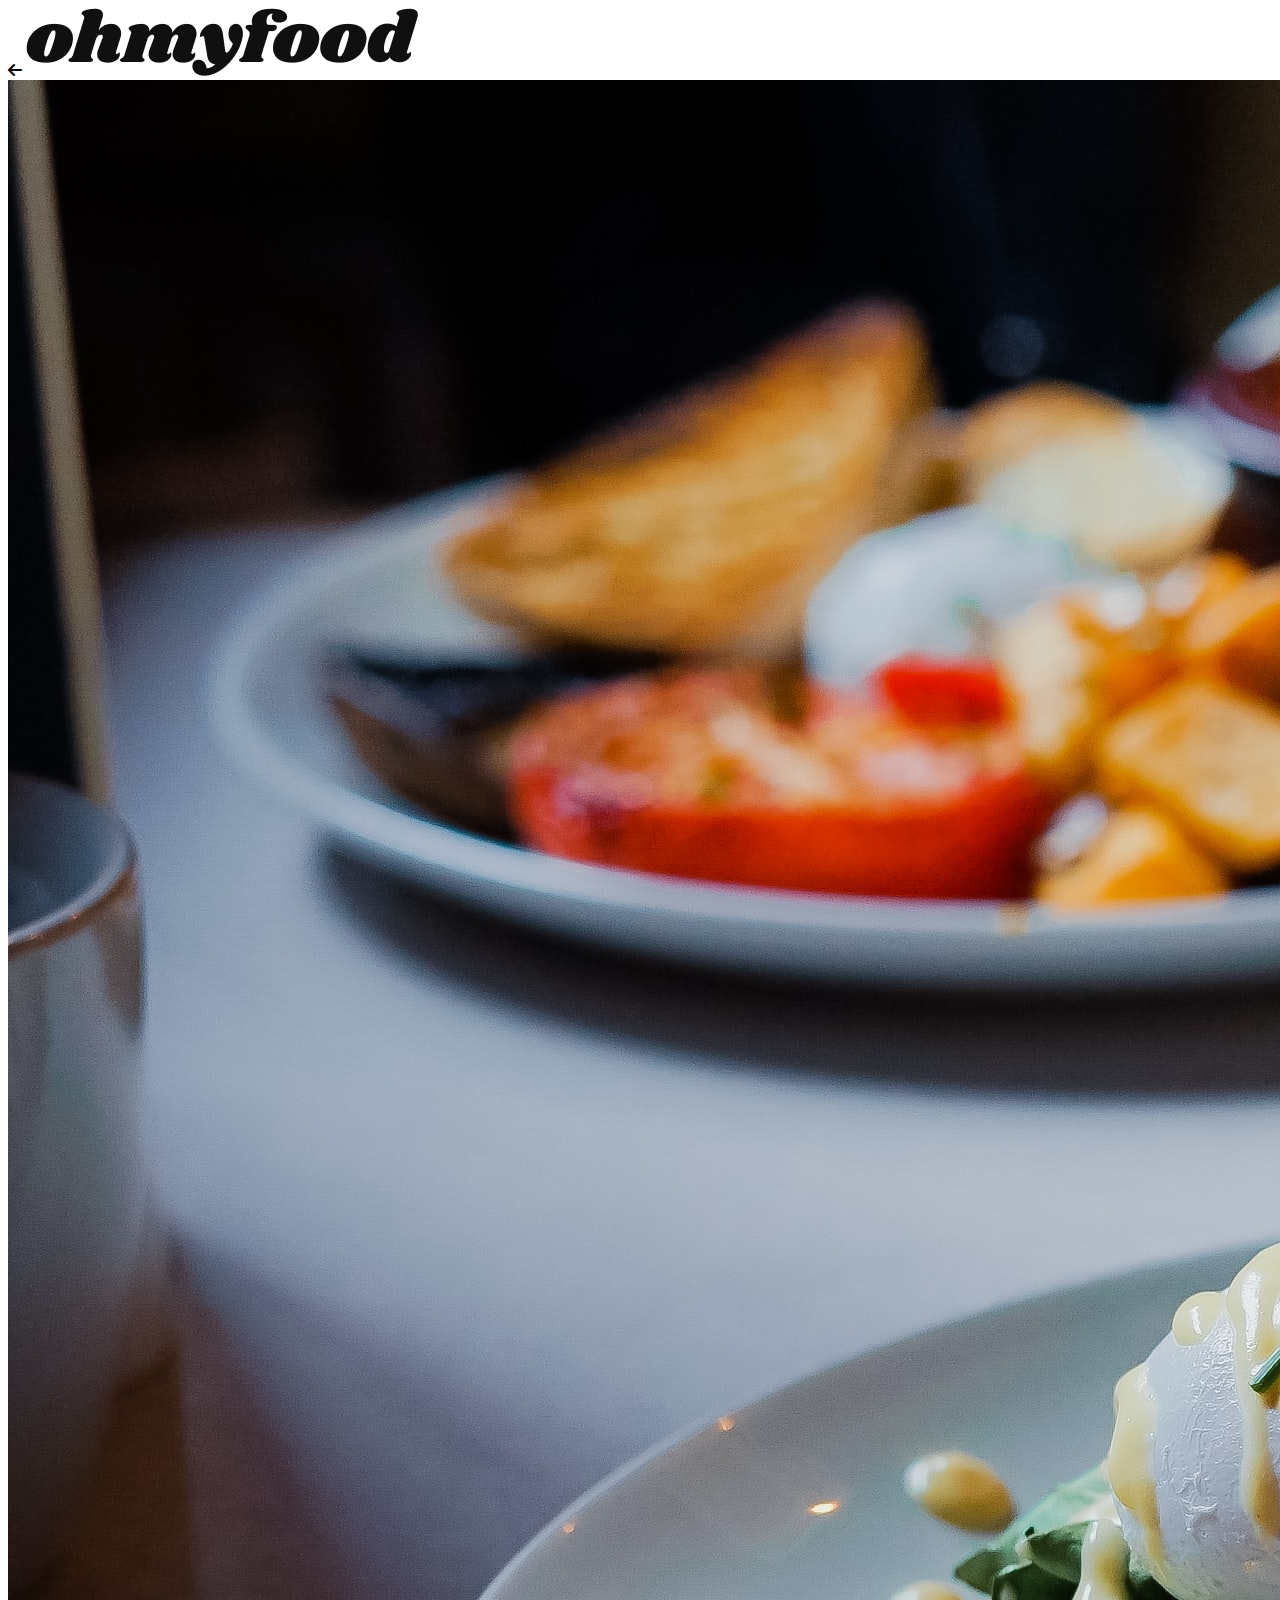
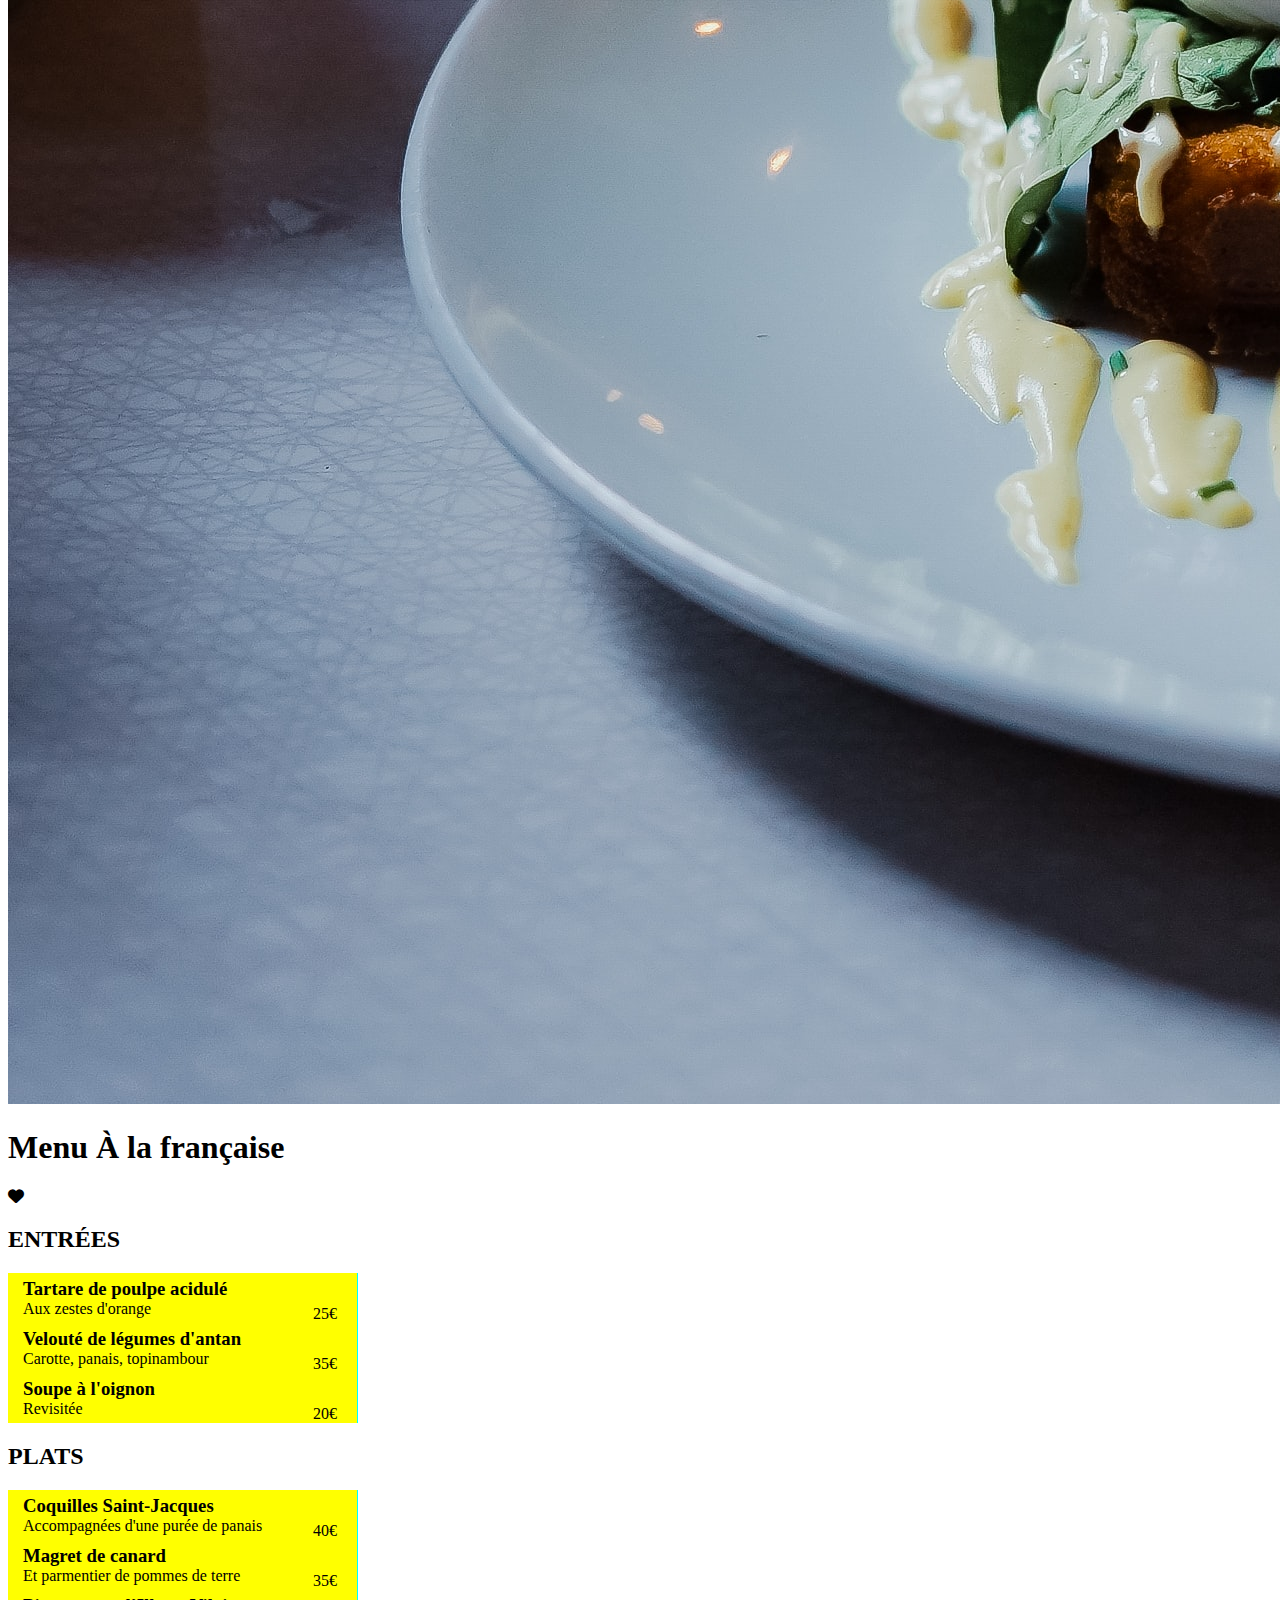
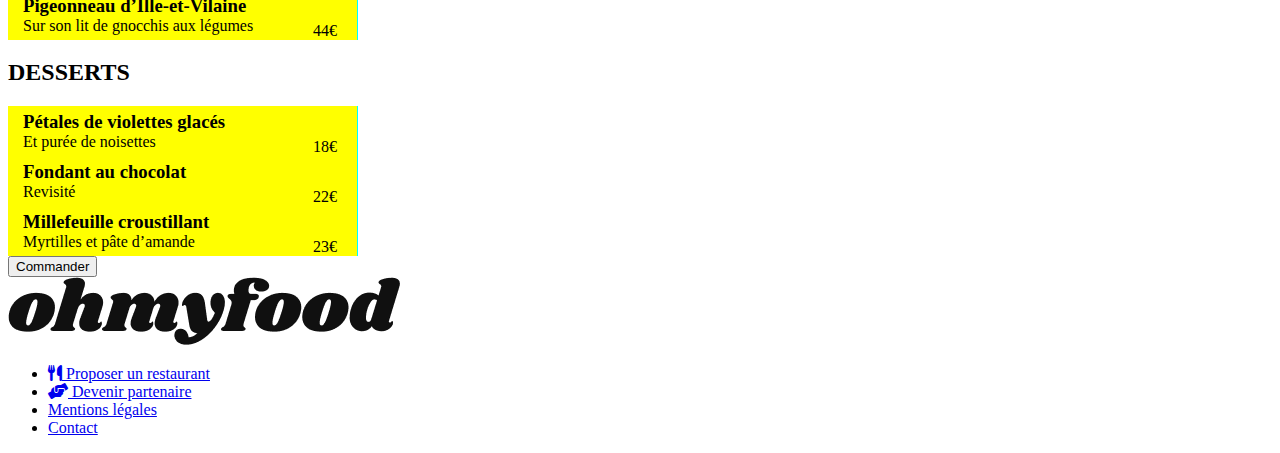
==== a-la-française.html @ 31181427 "ajout html pages restaurants et animation boutons restaurants" ====
<!DOCTYPE html>
<html lang="fr">
<head>
    <meta charset="UTF-8">
    <meta name="viewport" content="width=device-width, initial-scale=1.0">
    <link href="https://cdnjs.cloudflare.com/ajax/libs/font-awesome/6.0.0-beta3/css/all.min.css" rel="stylesheet">
    <link rel="stylesheet" href="test.css">
    <title>Menu À la française</title>
</head>
<body>
    <header>
        <i class="fa-solid fa-arrow-left"></i>
        <img class="header_logo" src="images/logo/ohmyfood.png" alt="ohmyfood">
    </header>
    <img src="images/restaurants/toa-heftiba-DQKerTsQwi0-unsplash.jpg" alt="Image du restaurant À la française">
    <main>
        <div class="main-title">
            <h1>Menu À la française</h1>
            <i class="fa-solid fa-heart"></i>
        </div>
        <section class="menu">
            <form class="commander" action="#" method="get">
            <div class="entree">
                <h2>ENTRÉES</h2>
                <span class="underline"></span>
                    <div class="cards">
                        <label for="entree1"></label>
                        <div class="block">
                            <h3>Tartare de poulpe acidulé</h3>
                            <p>Aux zestes d'orange</p>
                        </div>
                        <input type="checkbox" name="entree1" id="entree1">
                        <div class="fenetre">
                            <p>25€</p>
                            <div class="icon">
                                <i class="fa-solid fa-circle-check"></i>
                            </div>
                        </div>
                    </div>
                    <div class="cards">
                        <label for="entree2"></label>
                        <div class="block">
                            <h3>Velouté de légumes d'antan</h3>
                            <p>Carotte, panais, topinambour</p>
                        </div>
                        <input type="checkbox" name="entree2" id="entree2">
                        <div class="fenetre">
                            <p>35€</p>
                            <div class="icon">
                                <i class="fa-solid fa-circle-check"></i>
                            </div>
                        </div>
                    </div>
                    <div class="cards">
                        <label for="entree3"></label>
                        <div class="block">
                            <h3>Soupe à l'oignon</h3>
                            <p>Revisitée</p>
                        </div>
                        <input type="checkbox" name="entree3" id="entree3">
                        <div class="fenetre">
                            <p>20€</p>
                            <div class="icon">
                                <i class="fa-solid fa-circle-check"></i>
                            </div>
                        </div>
                    </div>
            <div class="plats">
                <h2>PLATS</h2>
                <span class="underline"></span>
                <div class="cards">
                    <label for="plat1"></label>
                    <div class="block">
                        <h3>Coquilles Saint-Jacques</h3>
                        <p>Accompagnées d'une purée de panais</p>
                    </div>
                    <input type="checkbox" name="plat1" id="plat1">
                    <div class="fenetre">
                        <p>40€</p>
                        <div class="icon">
                            <i class="fa-solid fa-circle-check"></i>
                        </div>
                    </div>
                </div>
                <div class="cards">
                    <label for="plat2"></label>
                    <div class="block">
                        <h3>Magret de canard</h3>
                        <p>Et parmentier de pommes de terre</p>
                    </div>
                    <input type="checkbox" name="plat2" id="plat2">
                    <div class="fenetre">
                        <p>35€</p>
                        <div class="icon">
                            <i class="fa-solid fa-circle-check"></i>
                        </div>
                    </div>
                </div>
                <div class="cards">
                    <label for="plat3"></label>
                    <div class="block">
                        <h3>Pigeonneau d’Ille-et-Vilaine</h3>
                        <p>Sur son lit de gnocchis aux légumes</p>
                    </div>
                    <input type="checkbox" name="plat3" id="plat3">
                    <div class="fenetre">
                        <p>44€</p>
                        <div class="icon">
                            <i class="fa-solid fa-circle-check"></i>
                        </div>
                    </div>
                </div>
            <div class="desserts">
                <h2>DESSERTS</h2>
                <span class="underline"></span>
                <div class="cards">
                    <label for="dessert1"></label>
                    <div class="block">
                        <h3>Pétales de violettes glacés</h3>
                        <p>Et purée de noisettes</p>
                    </div>
                    <input type="checkbox" name="dessert1" id="dessert1">
                    <div class="fenetre">
                        <p>18€</p>
                        <div class="icon">
                            <i class="fa-solid fa-circle-check"></i>
                        </div>
                    </div>
                </div>
                <div class="cards">
                    <label for="dessert2"></label>
                    <div class="block">
                        <h3>Fondant au chocolat</h3>
                        <p>Revisité</p>
                    </div>
                    <input type="checkbox" name="dessert2" id="dessert2">
                    <div class="fenetre">
                        <p>22€</p>
                        <div class="icon">
                            <i class="fa-solid fa-circle-check"></i>
                        </div>
                    </div>
                </div>
                <div class="cards">
                    <label for="dessert3"></label>
                    <div class="block">
                        <h3>Millefeuille croustillant</h3>
                        <p>Myrtilles et pâte d’amande</p>
                    </div>
                    <input type="checkbox" name="dessert3" id="dessert3">
                    <div class="fenetre">
                        <p>23€</p>
                        <div class="icon">
                            <i class="fa-solid fa-circle-check"></i>
                        </div>
                    </div>
                </div>
            <input type="submit" value="Commander">
        </form>
    </section>
    </main>
    <footer>
        <img class="footer_logo" src="images/logo/ohmyfood.png" alt="ohmyfood">
        <ul class="footer_links">
            <li>
                <a href="#">
                    <i class="fa-solid fa-utensils"></i>
                    Proposer un restaurant
                </a>
            </li>
            <li>
                <a href="#">
                    <i class="fa-solid fa-handshake-angle"></i>
                    Devenir partenaire
                </a>
            </li>
            <li>
                <a href="#">
                    Mentions légales
                </a>
            </li>
            <li>
                <a href="#">
                    Contact
                </a>
            </li>
        </ul>
    </footer>
</body>
</html>
---- test.css ----
input[type=checkbox] {
  display: none;
}

.cards {
  position: relative;
  overflow: hidden;
}

label, .block, .cards {
  width: 350px;
  height: 50px;
}

label {
  position: absolute;
  display: block;
  z-index: 1;
}

.block {
  box-sizing: border-box;
  display: flex;
  flex-direction: column;
  justify-content: center;
  padding-left: 15px;
  position: absolute;
  background-color: yellow;
}

.fenetre {
  display: flex;
  justify-content: center;
  align-items: flex-end;
  gap: 20px;
  height: 50px;
  width: 100px;
  position: absolute;
  right: -55px;
  transition: transform 500ms;
}

.icon {
  display: flex;
  justify-content: center;
  align-items: center;
  height: 50px;
  width: 60px;
  background-color: aqua;
}

input:checked + .fenetre {
  transform: translateX(-50px);
}

h3, p {
  margin: 0;
}/*# sourceMappingURL=test.css.map */
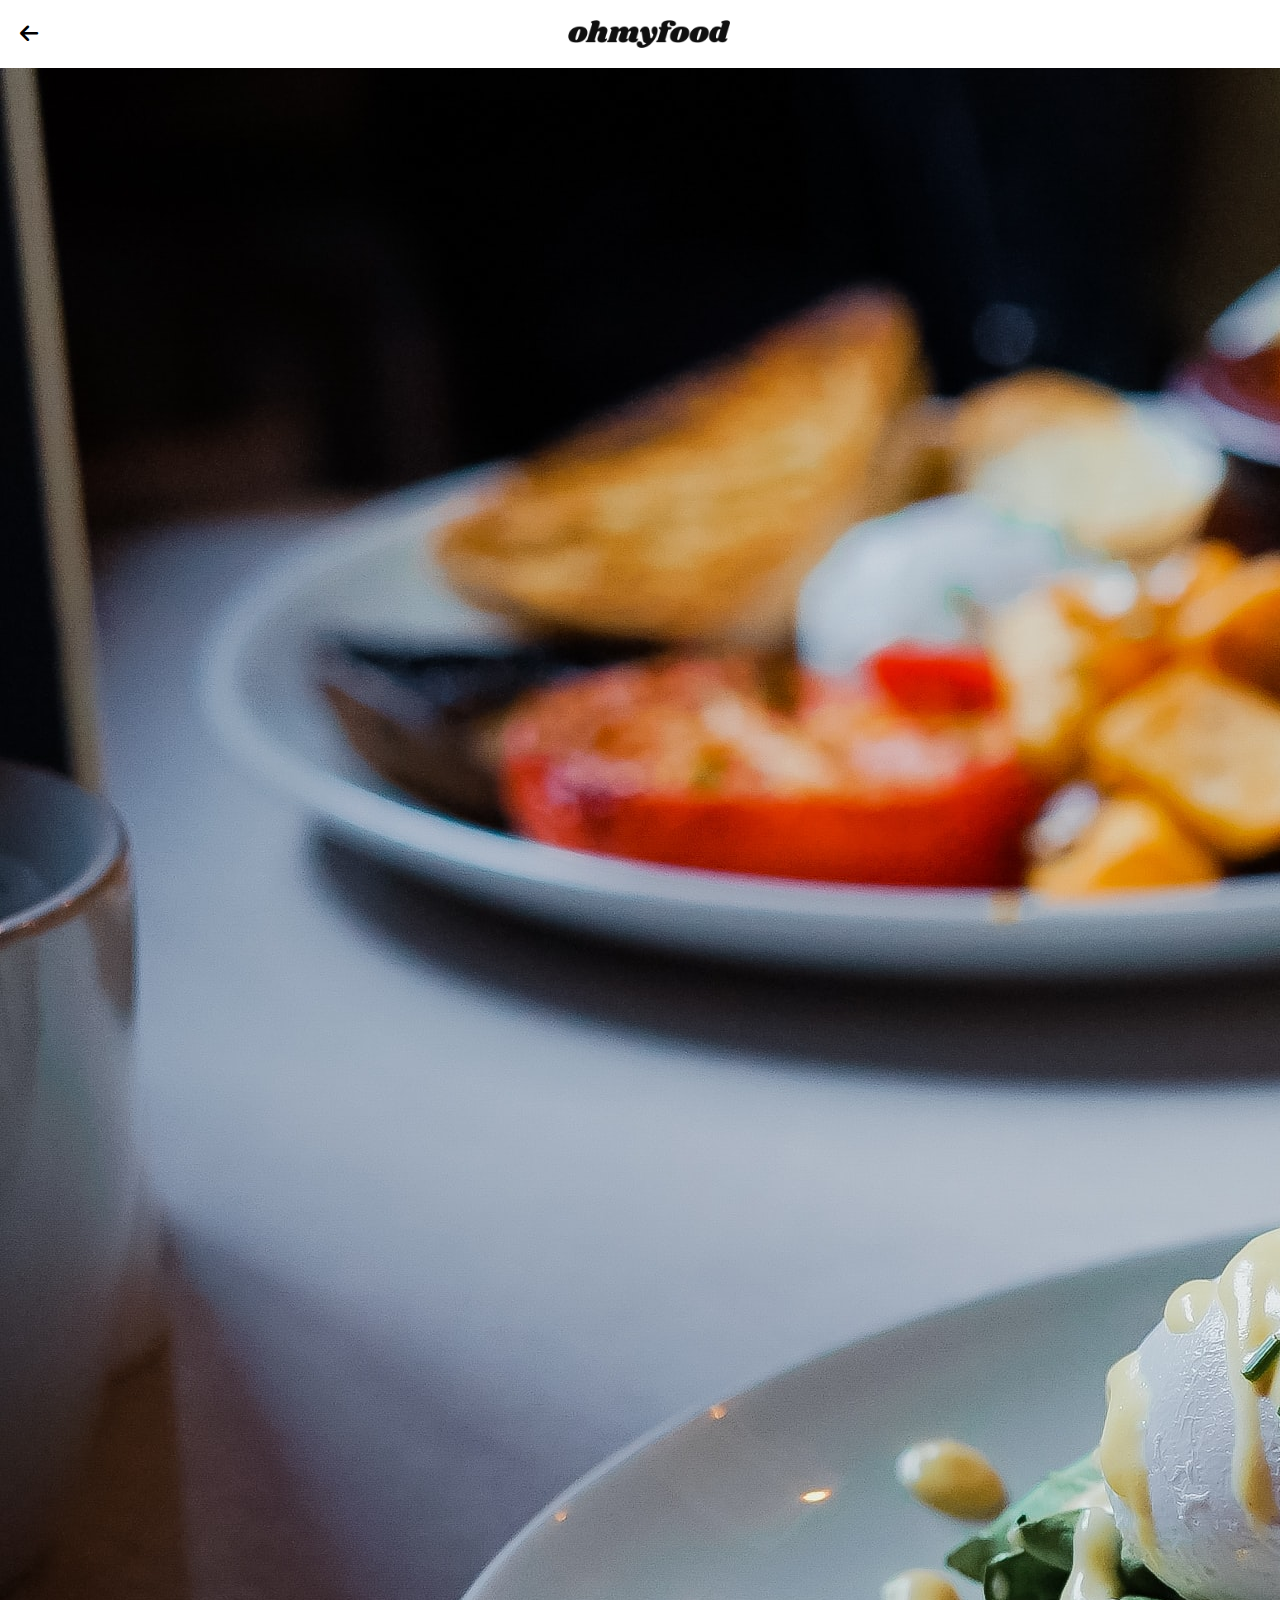
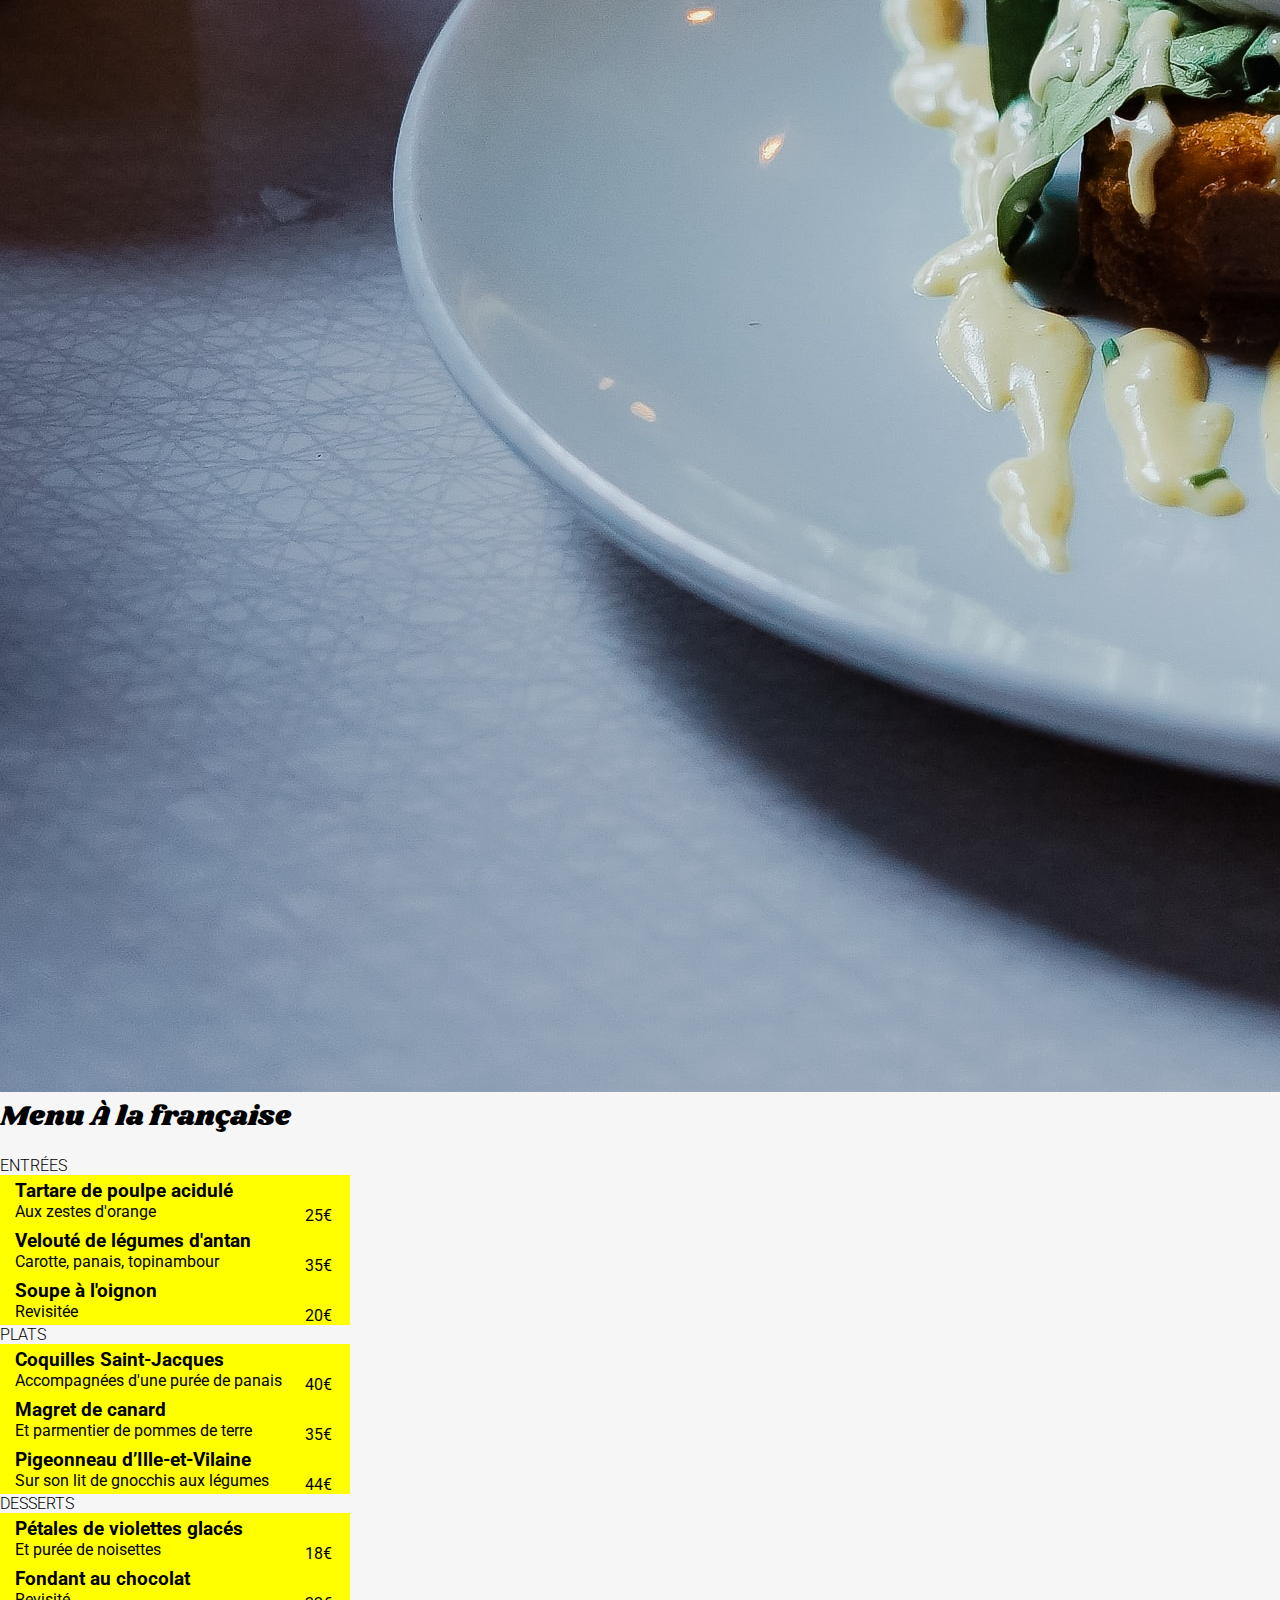
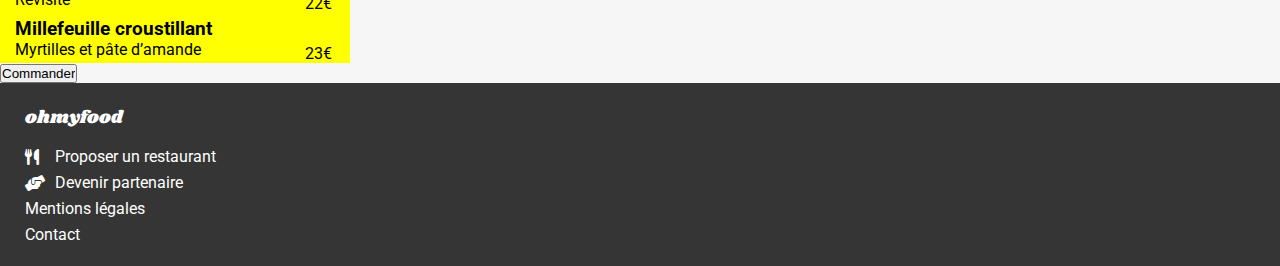
==== commit 4795328a: "ajout du scss pour home page" ====
--- a/a-la-française.html
+++ b/a-la-française.html
@@ -4,15 +4,23 @@
     <meta charset="UTF-8">
     <meta name="viewport" content="width=device-width, initial-scale=1.0">
     <link href="https://cdnjs.cloudflare.com/ajax/libs/font-awesome/6.0.0-beta3/css/all.min.css" rel="stylesheet">
+    <link rel="preconnect" href="https://fonts.googleapis.com">
+    <link rel="preconnect" href="https://fonts.gstatic.com" crossorigin>
+    <link href="https://fonts.googleapis.com/css2?family=Roboto:wght@300;500;700&family=Shrikhand&display=swap" rel="stylesheet">
+    <link rel="stylesheet" href="/assets/scss/commons.css">
+    <link rel="stylesheet" href="assets/scss/restaurants.css">
     <link rel="stylesheet" href="test.css">
     <title>Menu À la française</title>
 </head>
 <body>
-    <header>
-        <i class="fa-solid fa-arrow-left"></i>
-        <img class="header_logo" src="images/logo/ohmyfood.png" alt="ohmyfood">
+    <header class="header">
+        <a href="home-page.html">
+            <i class="fa-solid fa-arrow-left"></i>
+        </a>
+        <img class="header_logo" src="/assets/images/logo/ohmyfood.png" alt="ohmyfood">
+        <div class="ghost"></div>
     </header>
-    <img src="images/restaurants/toa-heftiba-DQKerTsQwi0-unsplash.jpg" alt="Image du restaurant À la française">
+    <img src="/assets/images/restaurants/toa-heftiba-DQKerTsQwi0-unsplash.jpg" alt="Image du restaurant À la française">
     <main>
         <div class="main-title">
             <h1>Menu À la française</h1>
@@ -159,8 +167,8 @@
         </form>
     </section>
     </main>
-    <footer>
-        <img class="footer_logo" src="images/logo/ohmyfood.png" alt="ohmyfood">
+    <footer class="footer">
+        <h1 class="footer_logo">ohmyfood</h1>
         <ul class="footer_links">
             <li>
                 <a href="#">
@@ -180,11 +188,11 @@
                 </a>
             </li>
             <li>
-                <a href="#">
+                <a href="mailto:ohmyfood@email.com?subject=Contact">
                     Contact
                 </a>
             </li>
         </ul>
-    </footer>
+</footer>
 </body>
 </html>--- a/assets/scss/commons.css
+++ b/assets/scss/commons.css
@@ -0,0 +1,91 @@
+.header {
+  background-color: white;
+  padding: 20px;
+  box-shadow: 0px 2px 4px 0px rgba(0, 0, 0, 0.1490196078);
+}
+.header_logo {
+  width: 162px;
+}
+
+.footer {
+  display: flex;
+  flex-direction: column;
+  justify-content: baseline;
+  align-items: baseline;
+  gap: 16px;
+  padding: 22px 25px;
+}
+.footer_logo {
+  color: white;
+}
+.footer_links {
+  display: flex;
+  flex-direction: column;
+  justify-content: baseline;
+  align-items: baseline;
+  gap: 7px;
+}
+.footer_links i {
+  width: 20px;
+}
+.footer_links a {
+  display: flex;
+  flex-direction: row;
+  justify-content: baseline;
+  align-items: center;
+  gap: 10px;
+}
+
+* {
+  margin: 0;
+  padding: 0;
+  box-sizing: border-box;
+}
+
+body {
+  font-family: "Roboto";
+  font-size: 16px;
+  font-weight: 400;
+  background-color: #F6F6F6;
+}
+body h1 {
+  font-family: "Roboto";
+  font-size: 20px;
+  font-weight: 700;
+}
+body a {
+  color: white;
+  text-decoration: none;
+}
+body li {
+  list-style-type: none;
+}
+body input[type=checkbox] {
+  display: none;
+}
+body .link-restaurants p {
+  font-family: "Roboto";
+  font-size: 16px;
+  font-weight: 300;
+  color: #353535;
+}
+body .restaurants h2 {
+  font-family: "Roboto";
+  font-size: 16px;
+  font-weight: 700;
+}
+body .restaurants p {
+  font-family: "Roboto";
+  font-size: 15px;
+  font-weight: 300;
+}
+body footer {
+  background-color: #353535;
+}
+body footer .footer_logo {
+  font-family: "Shrikhand";
+  font-size: 18px;
+  font-weight: 400;
+}
+
+/*# sourceMappingURL=commons.css.map */
--- a/assets/scss/restaurants.css
+++ b/assets/scss/restaurants.css
@@ -0,0 +1,111 @@
+.link-restaurants .button {
+  transition: opacity 300ms, box-shadow 300ms;
+}
+.link-restaurants .button:hover {
+  opacity: 0.8;
+  box-shadow: 0px 4px 10px 0px rgba(0, 0, 0, 0.4392156863);
+}
+
+.fa-solid.fa-heart {
+  background: linear-gradient(193.33deg, #9356DC -11.44%, #FF79DA 123.93%);
+  background-clip: text;
+  -webkit-background-clip: text;
+  -webkit-text-fill-color: transparent;
+  opacity: 0;
+  transition: opacity 300ms ease;
+}
+
+input:checked + label .fa-solid.fa-heart {
+  opacity: 1;
+}
+
+body h1 {
+  font-family: "Shrikhand";
+  font-size: 28px;
+  font-weight: 400;
+}
+body h2 {
+  font-family: "Roboto";
+  font-size: 16px;
+  font-weight: 300;
+}
+
+.header {
+  display: flex;
+  flex-direction: row;
+  justify-content: space-between;
+  align-items: center;
+  gap: 0;
+}
+.header a {
+  color: inherit;
+}
+.header i {
+  font-size: 1.3rem;
+}
+
+main {
+  position: relative;
+}
+main .banniere {
+  width: 100%;
+  height: 275px;
+}
+main .main-container {
+  position: relative;
+  top: -60px;
+  left: 0px;
+  right: 0px;
+  bottom: 0px;
+  padding: 32px 13px;
+  border-radius: 40px 40px 0 0;
+  background-color: #F6F6F6;
+}
+main .main-container_title {
+  display: flex;
+  flex-direction: row;
+  justify-content: baseline;
+  align-items: center;
+  gap: 50px;
+  padding: 0 0 40px 10px;
+}
+main .main-container_title label {
+  display: flex;
+  flex-direction: row;
+  justify-content: center;
+  align-items: center;
+  gap: 0;
+  position: relative;
+  width: 40px;
+  height: 40px;
+  cursor: pointer;
+}
+main .main-container_title label .fa-regular.fa-heart {
+  display: flex;
+  flex-direction: row;
+  justify-content: center;
+  align-items: center;
+  gap: 0;
+  position: relative;
+  font-size: 1.4rem;
+  z-index: 1;
+}
+main .main-container_title label .fa-solid.fa-heart {
+  display: flex;
+  flex-direction: row;
+  justify-content: center;
+  align-items: center;
+  gap: 0;
+  position: absolute;
+  font-size: 1.4rem;
+  z-index: 2;
+}
+main .footer {
+  position: relative;
+  top: -60px;
+  left: 0px;
+  right: 0px;
+  bottom: 0px;
+}
+
+/*# sourceMappingURL=restaurants.css.map */
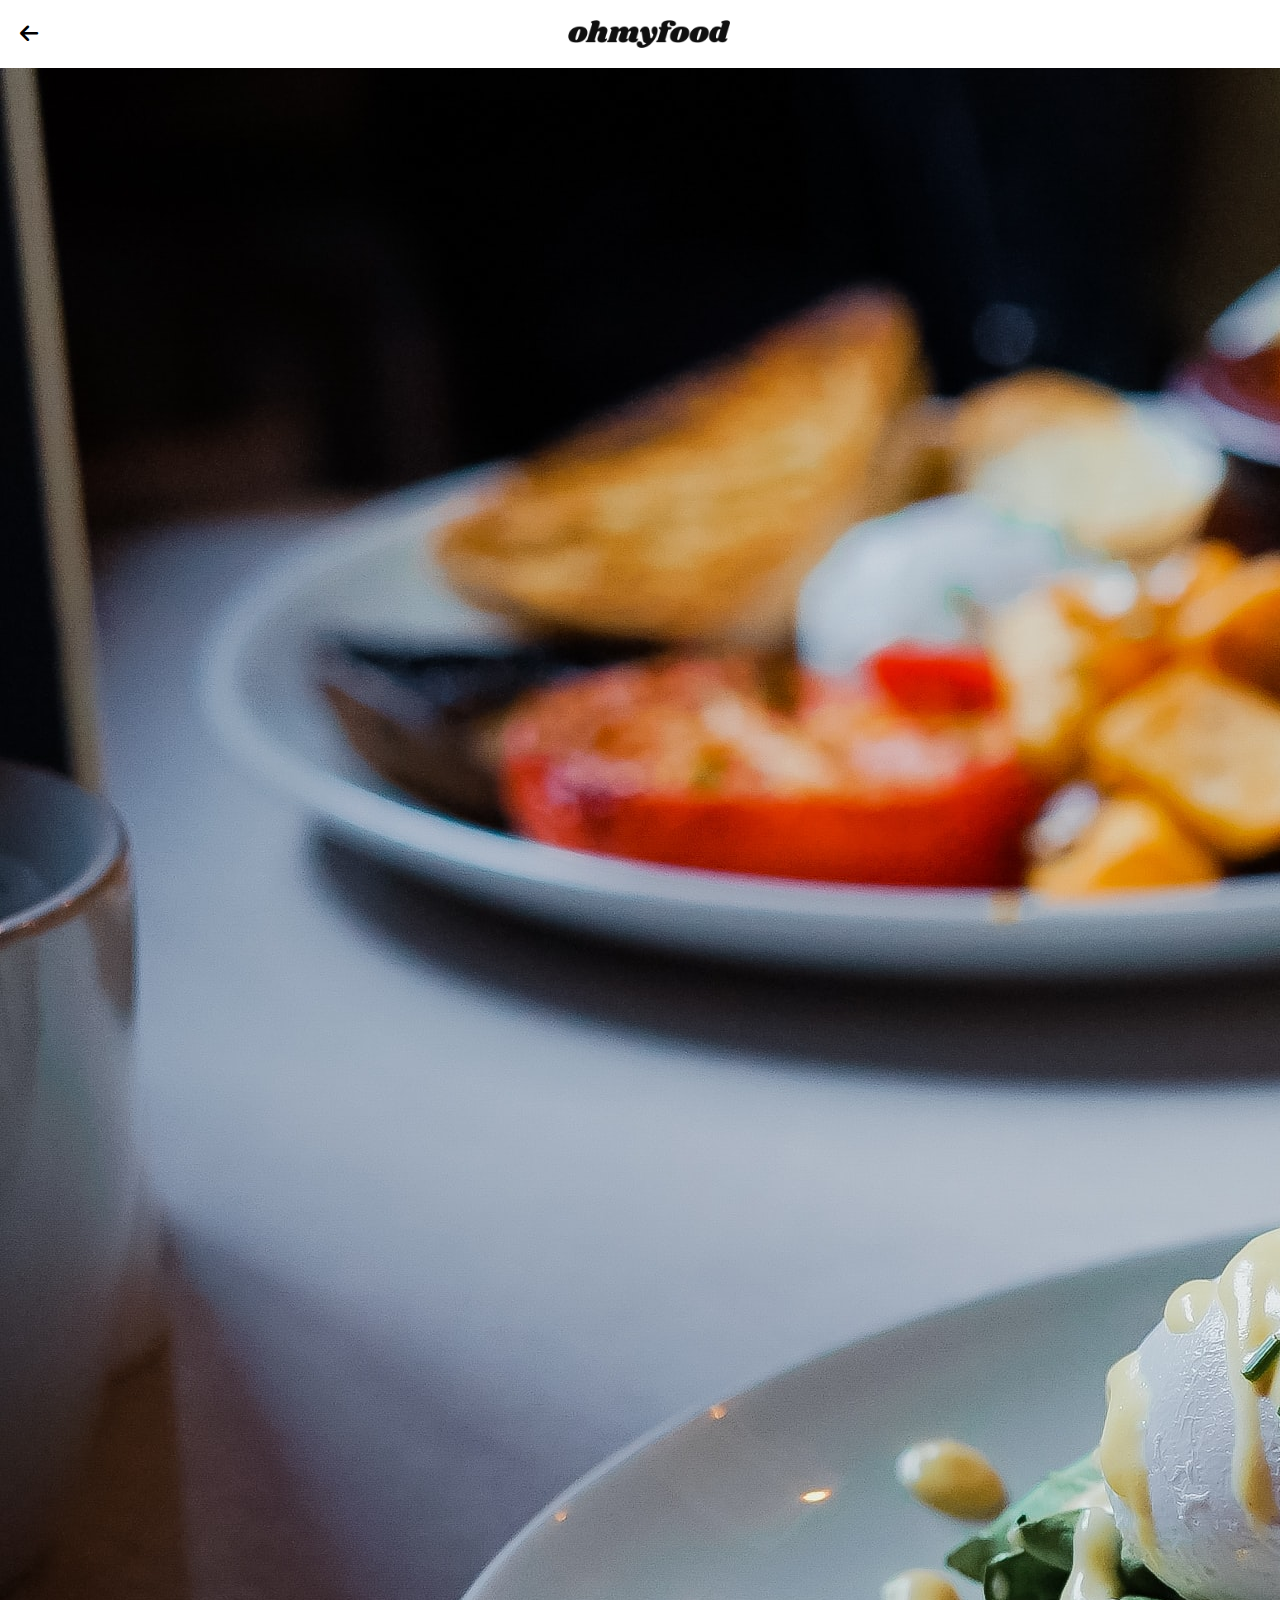
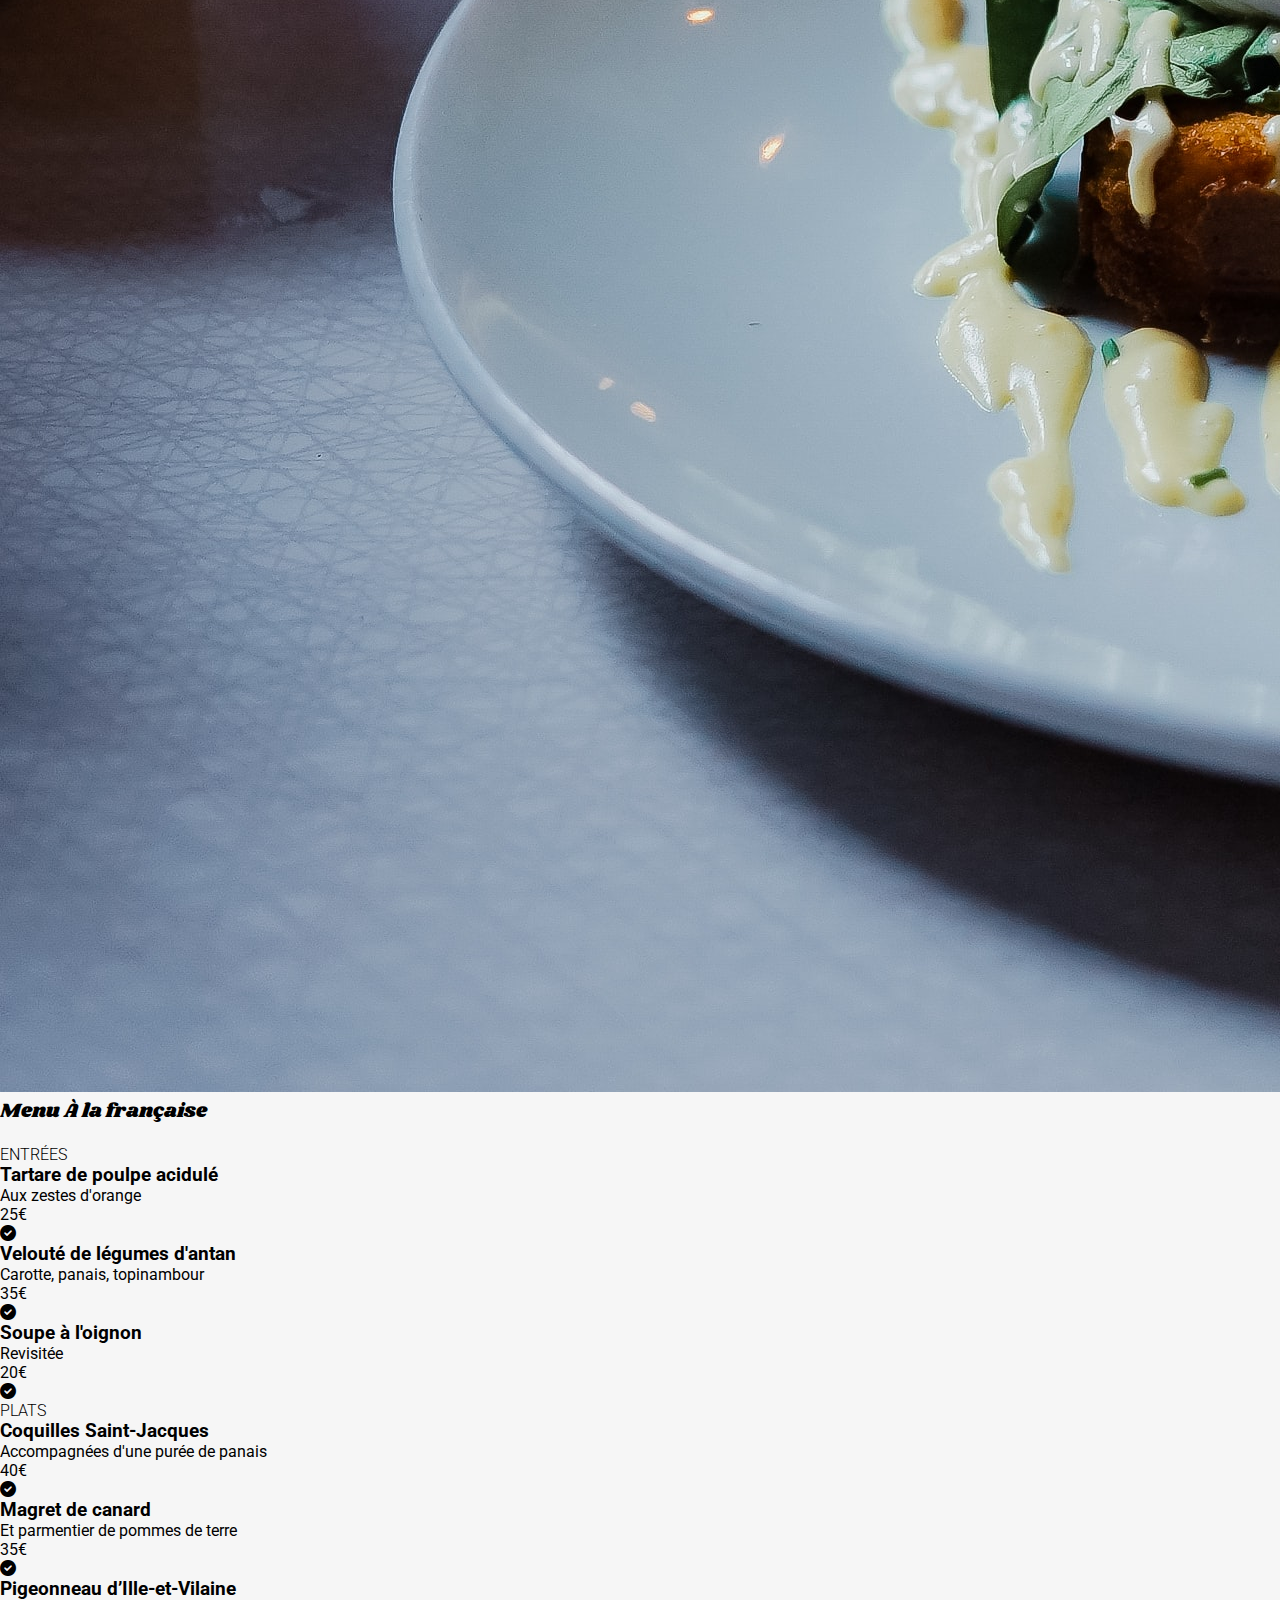
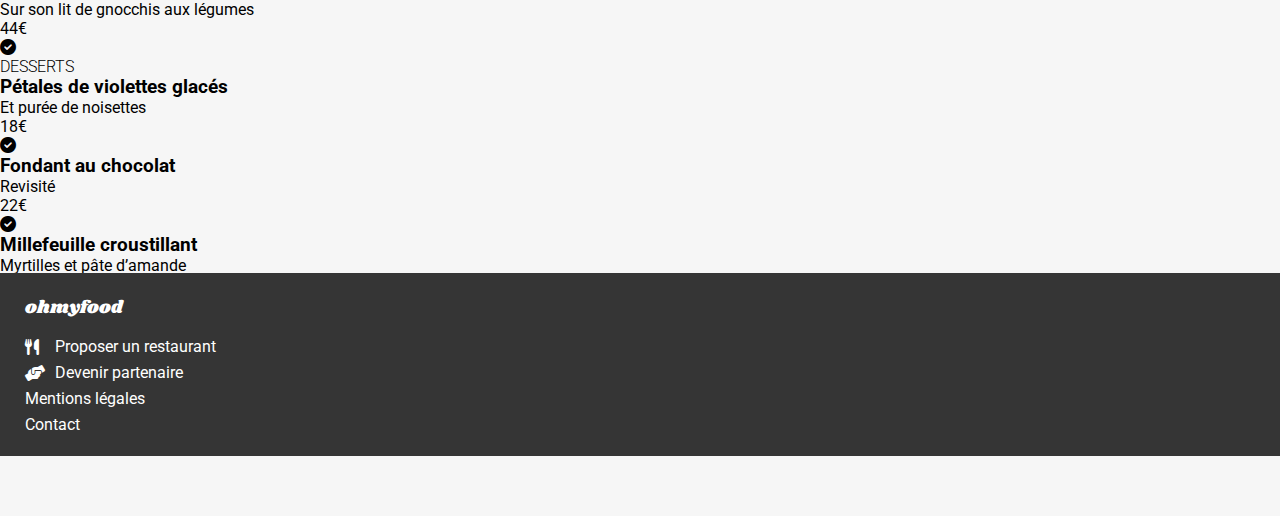
==== commit d8107419: "ajout de l'animation de la slidebar page restaurant" ====
--- a/a-la-française.html
+++ b/a-la-française.html
@@ -7,14 +7,13 @@
     <link rel="preconnect" href="https://fonts.googleapis.com">
     <link rel="preconnect" href="https://fonts.gstatic.com" crossorigin>
     <link href="https://fonts.googleapis.com/css2?family=Roboto:wght@300;500;700&family=Shrikhand&display=swap" rel="stylesheet">
-    <link rel="stylesheet" href="/assets/scss/commons.css">
+    <link rel="stylesheet" href="/assets/scss/bases.css">
     <link rel="stylesheet" href="assets/scss/restaurants.css">
-    <link rel="stylesheet" href="test.css">
     <title>Menu À la française</title>
 </head>
 <body>
     <header class="header">
-        <a href="home-page.html">
+        <a href="index.html">
             <i class="fa-solid fa-arrow-left"></i>
         </a>
         <img class="header_logo" src="/assets/images/logo/ohmyfood.png" alt="ohmyfood">
--- a/assets/scss/bases.css
+++ b/assets/scss/bases.css
@@ -0,0 +1,84 @@
+.header {
+  background-color: white;
+  padding: 20px;
+  box-shadow: 0px 2px 4px 0px rgba(0, 0, 0, 0.1490196078);
+}
+.header_logo {
+  width: 162px;
+}
+
+.footer {
+  display: flex;
+  flex-direction: column;
+  justify-content: center;
+  align-items: baseline;
+  gap: 16px;
+  padding: 22px 25px;
+}
+.footer_logo {
+  color: white;
+}
+.footer_links {
+  display: flex;
+  flex-direction: column;
+  justify-content: baseline;
+  align-items: baseline;
+  gap: 7px;
+}
+.footer_links i {
+  width: 20px;
+}
+.footer_links a {
+  display: flex;
+  flex-direction: row;
+  justify-content: baseline;
+  align-items: center;
+  gap: 10px;
+}
+
+* {
+  margin: 0;
+  padding: 0;
+  box-sizing: border-box;
+}
+
+body {
+  font-family: "Roboto";
+  font-size: 16px;
+  font-weight: 400;
+  background-color: #F6F6F6;
+}
+
+img {
+  object-fit: cover;
+}
+
+h1 {
+  font-family: "Roboto";
+  font-size: 20px;
+  font-weight: 700;
+}
+
+a {
+  color: white;
+  text-decoration: none;
+}
+
+li {
+  list-style-type: none;
+}
+
+input[type=checkbox] {
+  display: none;
+}
+
+footer {
+  background-color: #353535;
+}
+footer .footer_logo {
+  font-family: "Shrikhand";
+  font-size: 18px;
+  font-weight: 400;
+}
+
+/*# sourceMappingURL=bases.css.map */
--- a/assets/scss/restaurants.css
+++ b/assets/scss/restaurants.css
@@ -1,7 +1,8 @@
-.link-restaurants .button {
-  transition: opacity 300ms, box-shadow 300ms;
-}
-.link-restaurants .button:hover {
+.button, .submit {
+  transition: all 300ms;
+}
+
+.button:hover, .submit:hover {
   opacity: 0.8;
   box-shadow: 0px 4px 10px 0px rgba(0, 0, 0, 0.4392156863);
 }
@@ -12,24 +13,72 @@
   -webkit-background-clip: text;
   -webkit-text-fill-color: transparent;
   opacity: 0;
-  transition: opacity 300ms ease;
 }
 
 input:checked + label .fa-solid.fa-heart {
   opacity: 1;
 }
 
-body h1 {
+.menu_cards_slidebar {
+  transition: all 500ms ease;
+}
+
+input:checked ~ .menu_cards_slidebar {
+  transform: translateX(-50px);
+  box-shadow: -15px 0 30px rgb(255, 255, 255);
+}
+
+input:checked + label span {
+  width: 65%;
+  overflow: hidden;
+  text-overflow: ellipsis;
+  white-space: nowrap;
+}
+
+label span {
+  transition: all 1s;
+}
+
+h1 {
   font-family: "Shrikhand";
-  font-size: 28px;
+  font-size: 20px;
   font-weight: 400;
 }
-body h2 {
+
+h2 {
   font-family: "Roboto";
   font-size: 16px;
   font-weight: 300;
 }
 
+section {
+  display: flex;
+  flex-direction: column;
+  justify-content: center;
+  align-items: baseline;
+  gap: 10px;
+}
+
+form {
+  display: flex;
+  flex-direction: column;
+  justify-content: center;
+  align-items: center;
+  gap: 40px;
+}
+
+span:nth-child(2) {
+  font-family: "Roboto";
+  font-size: 13px;
+  font-weight: 300;
+}
+
+b {
+  font-family: "Roboto";
+  font-size: 15px;
+  font-weight: 500;
+}
+
 .header {
   display: flex;
   flex-direction: row;
@@ -44,9 +93,6 @@
   font-size: 1.3rem;
 }
 
-main {
-  position: relative;
-}
 main .banniere {
   width: 100%;
   height: 275px;
@@ -57,7 +103,12 @@
   left: 0px;
   right: 0px;
   bottom: 0px;
-  padding: 32px 13px;
+  display: flex;
+  flex-direction: column;
+  justify-content: center;
+  align-items: center;
+  gap: 0;
+  padding: 32px 13px 0;
   border-radius: 40px 40px 0 0;
   background-color: #F6F6F6;
 }
@@ -66,7 +117,7 @@
   flex-direction: row;
   justify-content: baseline;
   align-items: center;
-  gap: 50px;
+  gap: 30px;
   padding: 0 0 40px 10px;
 }
 main .main-container_title label {
@@ -100,7 +151,88 @@
   font-size: 1.4rem;
   z-index: 2;
 }
-main .footer {
+main .main-container .menu .underline {
+  width: 40px;
+  height: 3px;
+  background-color: #99E2D0;
+}
+main .main-container .menu_cards {
+  position: relative;
+  overflow: hidden;
+  padding: 13px 10px;
+  width: 294px;
+  border-radius: 15px;
+  background-color: white;
+}
+main .main-container .menu_cards label {
+  display: flex;
+  flex-direction: column;
+  justify-content: center;
+  align-items: baseline;
+  gap: 5px;
+  position: relative;
+  cursor: pointer;
+}
+main .main-container .menu_cards_slidebar {
+  display: flex;
+  flex-direction: row;
+  justify-content: space-between;
+  align-items: center;
+  gap: 0;
+  width: 100px;
+  height: 69.18px;
+  position: absolute;
+  top: 0;
+  right: -50px;
+  background-color: white;
+}
+main .main-container .menu_cards_slidebar_price {
+  display: flex;
+  flex-direction: row;
+  justify-content: center;
+  align-items: end;
+  gap: 0;
+  width: 50%;
+  height: 100%;
+  padding-bottom: 13px;
+}
+main .main-container .menu_cards_slidebar_icon {
+  display: flex;
+  flex-direction: row;
+  justify-content: space-around;
+  align-items: center;
+  gap: 0;
+  background-color: #99E2D0;
+  border-radius: 0 15px 15px 0;
+  width: 50%;
+  height: 100%;
+}
+main .main-container .menu_cards_slidebar_icon i {
+  font-size: 1.3rem;
+  color: white;
+}
+
+.containerS {
+  display: flex;
+  justify-content: center;
+  align-items: center;
+  padding: 40px;
+}
+
+.submit {
+  padding: 13px 50px;
+  background: linear-gradient(193.33deg, #9356DC -11.44%, #FF79DA 123.93%);
+  border-radius: 25px;
+  box-shadow: 0px 4px 10px 0px rgba(0, 0, 0, 0.2509803922);
+  font-family: "Roboto";
+  font-size: 16px;
+  font-weight: 400;
+  color: white;
+  border: none;
+  margin-bottom: 40px;
+}
+
+.footer {
   position: relative;
   top: -60px;
   left: 0px;
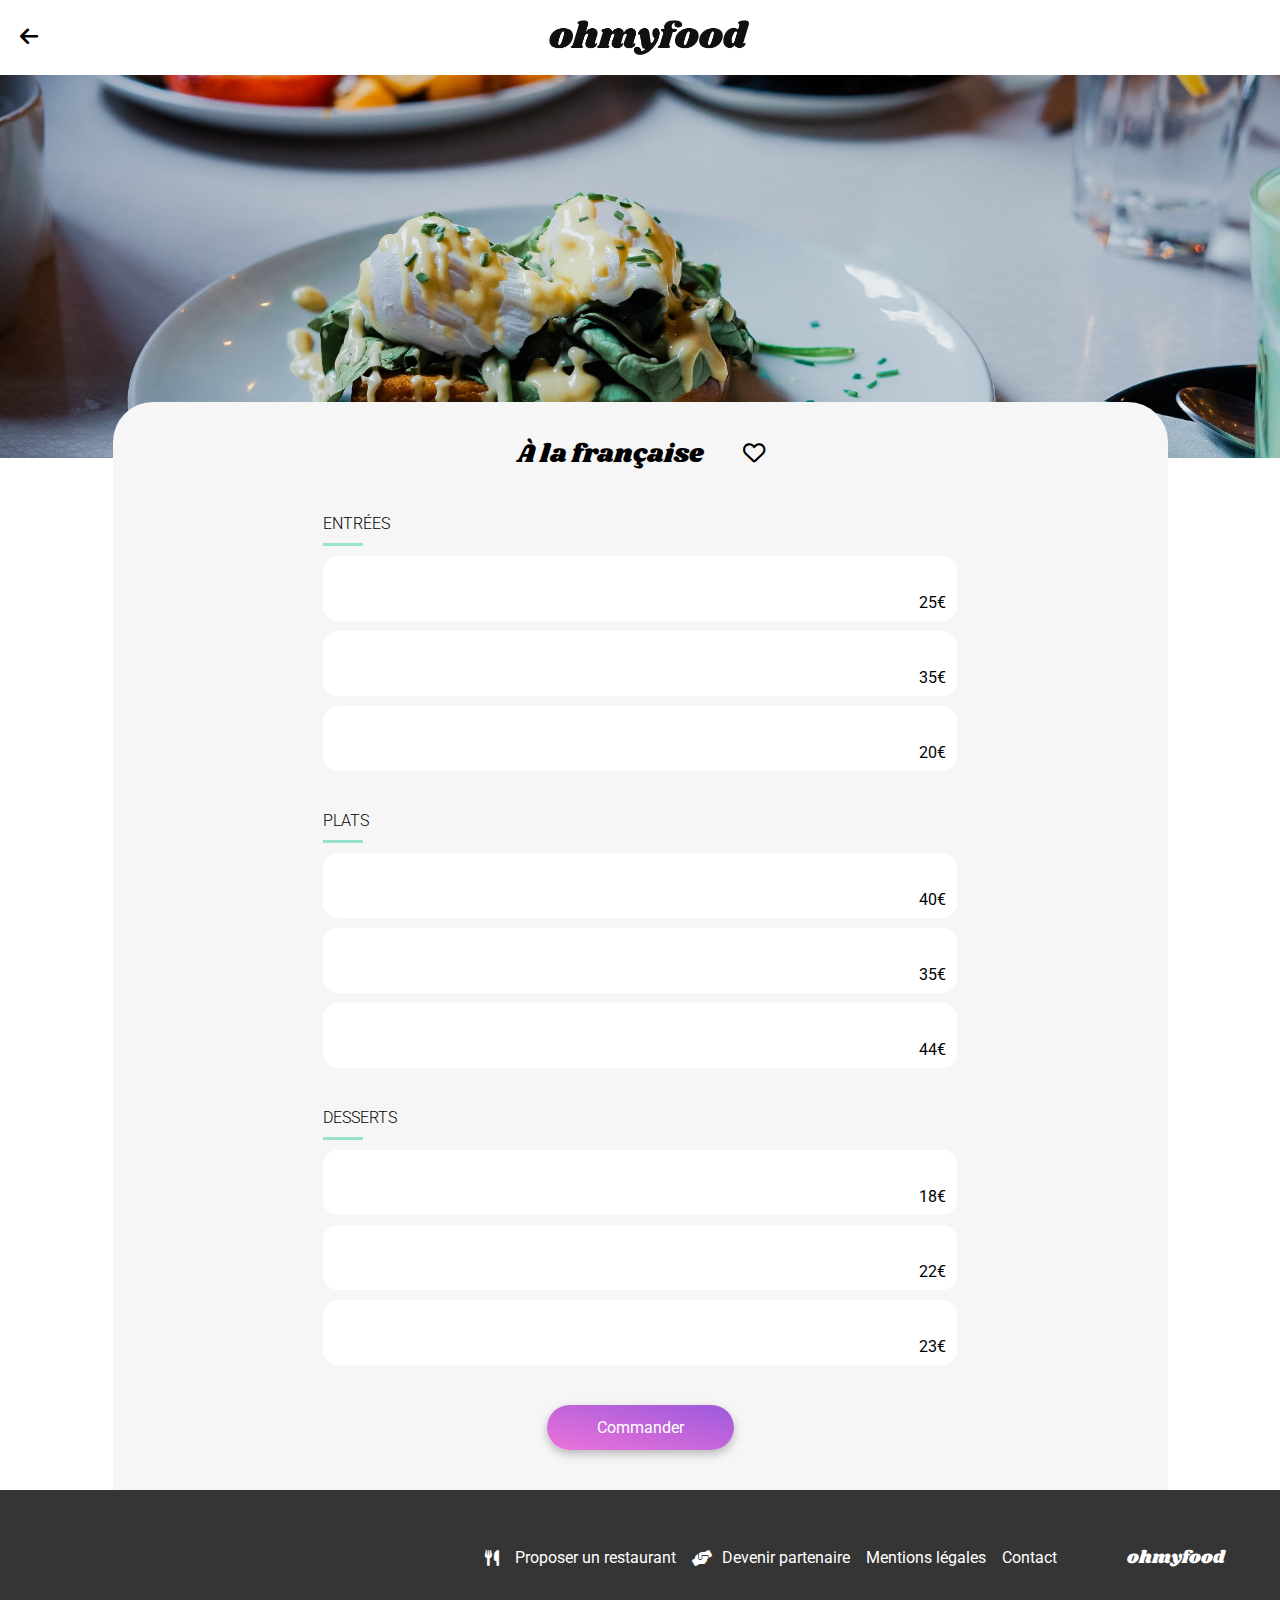
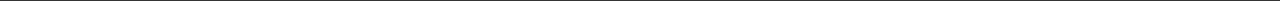
==== commit d12cfb81: "projet fonctionnel manque relecture et correctifs" ====
--- a/a-la-française.html
+++ b/a-la-française.html
@@ -7,7 +7,6 @@
     <link rel="preconnect" href="https://fonts.googleapis.com">
     <link rel="preconnect" href="https://fonts.gstatic.com" crossorigin>
     <link href="https://fonts.googleapis.com/css2?family=Roboto:wght@300;500;700&family=Shrikhand&display=swap" rel="stylesheet">
-    <link rel="stylesheet" href="/assets/scss/bases.css">
     <link rel="stylesheet" href="assets/scss/restaurants.css">
     <title>Menu À la française</title>
 </head>
@@ -19,179 +18,195 @@
         <img class="header_logo" src="/assets/images/logo/ohmyfood.png" alt="ohmyfood">
         <div class="ghost"></div>
     </header>
-    <img src="/assets/images/restaurants/toa-heftiba-DQKerTsQwi0-unsplash.jpg" alt="Image du restaurant À la française">
     <main>
-        <div class="main-title">
-            <h1>Menu À la française</h1>
-            <i class="fa-solid fa-heart"></i>
+    <img class="banniere" src="/assets/images/restaurants/toa-heftiba-DQKerTsQwi0-unsplash.jpg" alt="Image du restaurant À la française">
+    <div class="main-container">
+        <div class="main-container_title">
+            <h1>À la française</h1>
+            <input type="checkbox" name="heart" id="heart5">
+            <label for="heart5">
+                <i class="fa-regular fa-heart"></i>
+                <i class="fa-solid fa-heart"></i>
+            </label>
         </div>
-        <section class="menu">
-            <form class="commander" action="#" method="get">
-            <div class="entree">
+        <form class="menu" action="#" method="get">
+            <section class="entrees">
                 <h2>ENTRÉES</h2>
-                <span class="underline"></span>
-                    <div class="cards">
-                        <label for="entree1"></label>
-                        <div class="block">
-                            <h3>Tartare de poulpe acidulé</h3>
-                            <p>Aux zestes d'orange</p>
-                        </div>
-                        <input type="checkbox" name="entree1" id="entree1">
-                        <div class="fenetre">
+                <div class="underline"></div>
+                <div class="menu_cards">
+                    <input type="checkbox" name="entree1" id="entree1">
+                    <label for="entree1">
+                        <span><b>Tartare de poulpe acidulé</b></span>
+                        <span>Aux zestes d'orange</span>
+                    </label>
+                    <div class="menu_cards_slidebar">
+                        <div class="menu_cards_slidebar_price">
                             <p>25€</p>
-                            <div class="icon">
-                                <i class="fa-solid fa-circle-check"></i>
-                            </div>
-                        </div>
-                    </div>
-                    <div class="cards">
-                        <label for="entree2"></label>
-                        <div class="block">
-                            <h3>Velouté de légumes d'antan</h3>
-                            <p>Carotte, panais, topinambour</p>
-                        </div>
-                        <input type="checkbox" name="entree2" id="entree2">
-                        <div class="fenetre">
+                        </div>
+                        <div class="menu_cards_slidebar_icon">
+                            <i class="fa-solid fa-circle-check"></i>
+                        </div>
+                    </div>
+                </div>
+                <div class="menu_cards">
+                    <input type="checkbox" name="entree2" id="entree2">
+                    <label for="entree2">
+                        <span><b>Velouté de légumes d'antan</b></span>
+                        <span>Carotte, panais, topinambour</span>
+                    </label>
+                    <div class="menu_cards_slidebar">
+                        <div class="menu_cards_slidebar_price">
                             <p>35€</p>
-                            <div class="icon">
-                                <i class="fa-solid fa-circle-check"></i>
-                            </div>
-                        </div>
-                    </div>
-                    <div class="cards">
-                        <label for="entree3"></label>
-                        <div class="block">
-                            <h3>Soupe à l'oignon</h3>
-                            <p>Revisitée</p>
-                        </div>
-                        <input type="checkbox" name="entree3" id="entree3">
-                        <div class="fenetre">
+                        </div>
+                        <div class="menu_cards_slidebar_icon">
+                            <i class="fa-solid fa-circle-check"></i>
+                        </div>
+                    </div>
+                </div>
+                <div class="menu_cards">
+                    <input type="checkbox" name="entree3" id="entree3">
+                    <label for="entree3">
+                        <span><b>Soupe à l'oignon</b></span>
+                        <span>Revisitée</span>
+                    </label>
+                    <div class="menu_cards_slidebar">
+                        <div class="menu_cards_slidebar_price">
                             <p>20€</p>
-                            <div class="icon">
-                                <i class="fa-solid fa-circle-check"></i>
-                            </div>
-                        </div>
-                    </div>
-            <div class="plats">
+                        </div>
+                        <div class="menu_cards_slidebar_icon">
+                            <i class="fa-solid fa-circle-check"></i>
+                        </div>
+                    </div>
+                </div>
+            </section>
+            <section class="plats">
                 <h2>PLATS</h2>
-                <span class="underline"></span>
-                <div class="cards">
-                    <label for="plat1"></label>
-                    <div class="block">
-                        <h3>Coquilles Saint-Jacques</h3>
-                        <p>Accompagnées d'une purée de panais</p>
-                    </div>
+                <div class="underline"></div>
+                <div class="menu_cards">
                     <input type="checkbox" name="plat1" id="plat1">
-                    <div class="fenetre">
-                        <p>40€</p>
-                        <div class="icon">
-                            <i class="fa-solid fa-circle-check"></i>
-                        </div>
-                    </div>
-                </div>
-                <div class="cards">
-                    <label for="plat2"></label>
-                    <div class="block">
-                        <h3>Magret de canard</h3>
-                        <p>Et parmentier de pommes de terre</p>
-                    </div>
+                    <label for="plat1">
+                        <span><b>Coquilles Saint-Jacques</b></span>
+                        <span>Accompagnées d'une purée de panais</span>
+                    </label>
+                    <div class="menu_cards_slidebar">
+                        <div class="menu_cards_slidebar_price">
+                            <p>40€</p>
+                        </div>
+                        <div class="menu_cards_slidebar_icon">
+                            <i class="fa-solid fa-circle-check"></i>
+                        </div>
+                    </div>
+                </div>
+                <div class="menu_cards">
                     <input type="checkbox" name="plat2" id="plat2">
-                    <div class="fenetre">
-                        <p>35€</p>
-                        <div class="icon">
-                            <i class="fa-solid fa-circle-check"></i>
-                        </div>
-                    </div>
-                </div>
-                <div class="cards">
-                    <label for="plat3"></label>
-                    <div class="block">
-                        <h3>Pigeonneau d’Ille-et-Vilaine</h3>
-                        <p>Sur son lit de gnocchis aux légumes</p>
-                    </div>
+                    <label for="plat2">
+                        <span><b>Magret de canard</b></span>
+                        <span>Et parmentier de pommes de terre</span>
+                    </label>
+                    <div class="menu_cards_slidebar">
+                        <div class="menu_cards_slidebar_price">
+                            <p>35€</p>
+                        </div>
+                        <div class="menu_cards_slidebar_icon">
+                            <i class="fa-solid fa-circle-check"></i>
+                        </div>
+                    </div>
+                </div>
+                <div class="menu_cards">
                     <input type="checkbox" name="plat3" id="plat3">
-                    <div class="fenetre">
-                        <p>44€</p>
-                        <div class="icon">
-                            <i class="fa-solid fa-circle-check"></i>
-                        </div>
-                    </div>
-                </div>
-            <div class="desserts">
+                    <label for="plat3">
+                        <span><b>Pigeonneau d’Ille-et-Vilaine</b></span>
+                        <span>Sur son lit de gnocchis aux légumes</span>
+                    </label>
+                    <div class="menu_cards_slidebar">
+                        <div class="menu_cards_slidebar_price">
+                            <p>44€</p>
+                        </div>
+                        <div class="menu_cards_slidebar_icon">
+                            <i class="fa-solid fa-circle-check"></i>
+                        </div>
+                    </div>
+                </div>
+            </section>
+            <section class="desserts">
                 <h2>DESSERTS</h2>
-                <span class="underline"></span>
-                <div class="cards">
-                    <label for="dessert1"></label>
-                    <div class="block">
-                        <h3>Pétales de violettes glacés</h3>
-                        <p>Et purée de noisettes</p>
-                    </div>
+                <div class="underline"></div>
+                <div class="menu_cards">
                     <input type="checkbox" name="dessert1" id="dessert1">
-                    <div class="fenetre">
-                        <p>18€</p>
-                        <div class="icon">
-                            <i class="fa-solid fa-circle-check"></i>
-                        </div>
-                    </div>
-                </div>
-                <div class="cards">
-                    <label for="dessert2"></label>
-                    <div class="block">
-                        <h3>Fondant au chocolat</h3>
-                        <p>Revisité</p>
-                    </div>
+                    <label for="dessert1">
+                        <span><b>Pétales de violettes glacés</b></span>
+                        <span>Et purée de noisettes</span>
+                    </label>
+                    <div class="menu_cards_slidebar">
+                        <div class="menu_cards_slidebar_price">
+                            <p>18€</p>
+                        </div>
+                        <div class="menu_cards_slidebar_icon">
+                            <i class="fa-solid fa-circle-check"></i>
+                        </div>
+                    </div>
+                </div>
+                <div class="menu_cards">
                     <input type="checkbox" name="dessert2" id="dessert2">
-                    <div class="fenetre">
-                        <p>22€</p>
-                        <div class="icon">
-                            <i class="fa-solid fa-circle-check"></i>
-                        </div>
-                    </div>
-                </div>
-                <div class="cards">
-                    <label for="dessert3"></label>
-                    <div class="block">
-                        <h3>Millefeuille croustillant</h3>
-                        <p>Myrtilles et pâte d’amande</p>
-                    </div>
+                    <label for="dessert2">
+                        <span><b>Fondant au chocolat</b></span>
+                        <span>Revisité</span>
+                    </label>
+                    <div class="menu_cards_slidebar">
+                        <div class="menu_cards_slidebar_price">
+                            <p>22€</p>
+                        </div>
+                        <div class="menu_cards_slidebar_icon">
+                            <i class="fa-solid fa-circle-check"></i>
+                        </div>
+                    </div>
+                </div>
+                <div class="menu_cards">
                     <input type="checkbox" name="dessert3" id="dessert3">
-                    <div class="fenetre">
-                        <p>23€</p>
-                        <div class="icon">
-                            <i class="fa-solid fa-circle-check"></i>
-                        </div>
-                    </div>
-                </div>
-            <input type="submit" value="Commander">
+                    <label for="dessert3">
+                        <span><b>Millefeuille croustillant</b></span>
+                        <span>Myrtilles et pâte d’amande</span>
+                    </label>
+                    <div class="menu_cards_slidebar">
+                        <div class="menu_cards_slidebar_price">
+                            <p>23€</p>
+                        </div>
+                        <div class="menu_cards_slidebar_icon">
+                            <i class="fa-solid fa-circle-check"></i>
+                        </div>
+                    </div>
+                </div>
+            </section>
+                <input class="submit" type="submit" value="Commander">
         </form>
-    </section>
-    </main>
-    <footer class="footer">
-        <h1 class="footer_logo">ohmyfood</h1>
-        <ul class="footer_links">
-            <li>
-                <a href="#">
-                    <i class="fa-solid fa-utensils"></i>
-                    Proposer un restaurant
-                </a>
-            </li>
-            <li>
-                <a href="#">
-                    <i class="fa-solid fa-handshake-angle"></i>
-                    Devenir partenaire
-                </a>
-            </li>
-            <li>
-                <a href="#">
-                    Mentions légales
-                </a>
-            </li>
-            <li>
-                <a href="mailto:ohmyfood@email.com?subject=Contact">
-                    Contact
-                </a>
-            </li>
-        </ul>
+    </div>
+</main>
+<footer class="footer">
+    <h1 class="footer_logo">ohmyfood</h1>
+    <ul class="footer_links">
+        <li>
+            <a href="#">
+                <i class="fa-solid fa-utensils"></i>
+                Proposer un restaurant
+            </a>
+        </li>
+        <li>
+            <a href="#">
+                <i class="fa-solid fa-handshake-angle"></i>
+                Devenir partenaire
+            </a>
+        </li>
+        <li>
+            <a href="#">
+                Mentions légales
+            </a>
+        </li>
+        <li>
+            <a href="mailto:ohmyfood@email.com?subject=Contact">
+                Contact
+            </a>
+        </li>
+    </ul>
 </footer>
 </body>
 </html>--- a/assets/scss/restaurants.css
+++ b/assets/scss/restaurants.css
@@ -13,6 +13,7 @@
   -webkit-background-clip: text;
   -webkit-text-fill-color: transparent;
   opacity: 0;
+  transition: all 300ms;
 }
 
 input:checked + label .fa-solid.fa-heart {
@@ -36,7 +37,264 @@
 }
 
 label span {
-  transition: all 1s;
+  animation: visible 900ms ease-in-out forwards;
+  opacity: 0;
+}
+
+.entrees span:nth-child(1) {
+  animation-delay: 0.1s;
+}
+
+.entrees span:nth-child(2) {
+  animation-delay: 0.2s;
+}
+
+.entrees span:nth-child(3) {
+  animation-delay: 0.3s;
+}
+
+.plats span:nth-child(1) {
+  animation-delay: 0.4s;
+}
+
+.plats span:nth-child(2) {
+  animation-delay: 0.5s;
+}
+
+.plats span:nth-child(3) {
+  animation-delay: 0.6s;
+}
+
+.desserts span:nth-child(1) {
+  animation-delay: 0.7s;
+}
+
+.desserts span:nth-child(2) {
+  animation-delay: 0.8s;
+}
+
+.desserts span:nth-child(3) {
+  animation-delay: 0.9s;
+}
+
+@keyframes visible {
+  0% {
+    opacity: 0;
+  }
+  100% {
+    opacity: 1;
+  }
+}
+@keyframes invisible {
+  0% {
+    opacity: 1;
+  }
+  100% {
+    opacity: 0;
+  }
+}
+.loader {
+  width: 100%;
+  height: 100%;
+  position: fixed;
+  top: 0;
+  left: 0;
+  display: flex;
+  flex-direction: row;
+  justify-content: center;
+  align-items: center;
+  gap: 0;
+  background-color: white;
+  animation: out 20s forwards, invisible ease-out 0.5s 19.5s;
+  z-index: 999;
+}
+
+@keyframes out {
+  100% {
+    display: none;
+  }
+}
+.body-acceuil {
+  overflow: hidden;
+  animation: overflow 0s 20s forwards;
+}
+
+@keyframes overflow {
+  100% {
+    overflow: visible;
+  }
+}
+.loader span {
+  font-family: "Shrikhand";
+  font-size: 40px;
+  letter-spacing: 10px;
+  opacity: 0;
+}
+@media screen and (min-width: 900px) {
+  .loader span {
+    font-size: 80px;
+  }
+}
+
+.loader span:nth-child(1) {
+  animation: loadermain 2.33s 0.33s both infinite;
+}
+
+.loader span:nth-child(2) {
+  animation: loadermain2 2.33s 0.33s both infinite;
+}
+
+.loader span:nth-child(3) {
+  animation: loadermain 2.33s 0.66s both infinite;
+}
+
+.loader span:nth-child(4) {
+  animation: loadermain2 2.33s 0.66s both infinite;
+}
+
+.loader span:nth-child(5) {
+  animation: loadermain 2.33s 1s both infinite;
+}
+
+.loader span:nth-child(6) {
+  animation: loadermain2 2.33s 1s both infinite;
+}
+
+.loader span:nth-child(7) {
+  animation: loadermain 2.33s 1s both infinite;
+}
+
+.loader span:nth-child(8) {
+  animation: loadermain2 2.33s 1s both infinite;
+}
+
+@keyframes loadermain {
+  33% {
+    transform: scale(1.5);
+    color: #9356DC;
+    opacity: 1;
+    text-shadow: 3px 3px 5px #5e398c;
+    @media screen and (min-width: 900px) {
+      text-shadow: 6px 6px 10px #5e398c;
+    }
+  }
+}
+@keyframes loadermain2 {
+  33% {
+    transform: scale(1.5);
+    color: #FF79DA;
+    opacity: 1;
+    text-shadow: 3px 3px 5px #793967;
+    @media screen and (min-width: 900px) {
+      text-shadow: 6px 6px 10px #793967;
+    }
+  }
+}
+.header {
+  background-color: white;
+  padding: 20px;
+  box-shadow: 0px 2px 4px 0px rgba(0, 0, 0, 0.1490196078);
+}
+.header_logo {
+  width: 58%;
+  max-width: 200px;
+}
+
+.footer {
+  display: flex;
+  flex-direction: column;
+  justify-content: center;
+  align-items: baseline;
+  gap: 16px;
+  padding: 22px 25px;
+}
+@media screen and (min-width: 900px) {
+  .footer {
+    display: flex;
+    flex-direction: row-reverse;
+    justify-content: flex-start;
+    align-items: center;
+    gap: 70px;
+    padding: 55px 55px 30px;
+  }
+}
+.footer_logo {
+  color: white;
+}
+.footer_links {
+  display: flex;
+  flex-direction: column;
+  justify-content: flex-start;
+  align-items: baseline;
+  gap: 7px;
+}
+@media screen and (min-width: 900px) {
+  .footer_links {
+    display: flex;
+    flex-direction: row;
+    justify-content: flex-start;
+    align-items: center;
+    gap: 16px;
+  }
+}
+.footer_links i {
+  width: 20px;
+}
+.footer_links a {
+  display: flex;
+  flex-direction: row;
+  justify-content: flex-start;
+  align-items: center;
+  gap: 10px;
+}
+
+* {
+  margin: 0;
+  padding: 0;
+  box-sizing: border-box;
+}
+
+body {
+  font-family: "Roboto";
+  font-size: 16px;
+  font-weight: 400;
+  background-color: #F6F6F6;
+}
+
+img {
+  object-fit: cover;
+}
+
+h1, h2 {
+  font-family: "Roboto";
+  font-size: 20px;
+  font-weight: 700;
+}
+
+a {
+  color: white;
+  text-decoration: none;
+}
+
+li {
+  list-style-type: none;
+}
+
+input[type=checkbox] {
+  display: none;
+}
+
+footer {
+  background-color: #353535;
+}
+footer .footer_logo {
+  font-family: "Shrikhand";
+  font-size: 18px;
+  font-weight: 400;
+}
+
+body {
+  background: white;
 }
 
 h1 {
@@ -44,6 +302,13 @@
   font-size: 20px;
   font-weight: 400;
 }
+@media screen and (min-width: 600px) {
+  h1 {
+    font-family: "Shrikhand";
+    font-size: 26px;
+    font-weight: 400;
+  }
+}
 
 h2 {
   font-family: "Roboto";
@@ -57,6 +322,8 @@
   justify-content: center;
   align-items: baseline;
   gap: 10px;
+  width: 100%;
+  max-width: 634px;
 }
 
 form {
@@ -65,6 +332,7 @@
   justify-content: center;
   align-items: center;
   gap: 40px;
+  width: 100%;
 }
 
 span:nth-child(2) {
@@ -95,19 +363,22 @@
 
 main .banniere {
   width: 100%;
-  height: 275px;
+  height: 100%;
+  max-height: 383px;
 }
 main .main-container {
+  display: flex;
+  flex-direction: column;
+  justify-content: center;
+  align-items: center;
+  gap: 0;
   position: relative;
   top: -60px;
   left: 0px;
   right: 0px;
   bottom: 0px;
-  display: flex;
-  flex-direction: column;
-  justify-content: center;
-  align-items: center;
-  gap: 0;
+  max-width: 1055px;
+  margin: 0 auto;
   padding: 32px 13px 0;
   border-radius: 40px 40px 0 0;
   background-color: #F6F6F6;
@@ -115,7 +386,7 @@
 main .main-container_title {
   display: flex;
   flex-direction: row;
-  justify-content: baseline;
+  justify-content: flex-start;
   align-items: center;
   gap: 30px;
   padding: 0 0 40px 10px;
@@ -160,7 +431,8 @@
   position: relative;
   overflow: hidden;
   padding: 13px 10px;
-  width: 294px;
+  width: 100%;
+  max-width: 634px;
   border-radius: 15px;
   background-color: white;
 }
@@ -232,12 +504,8 @@
   margin-bottom: 40px;
 }
 
-.footer {
-  position: relative;
-  top: -60px;
-  left: 0px;
-  right: 0px;
-  bottom: 0px;
+footer {
+  margin-top: -60px;
 }
 
 /*# sourceMappingURL=restaurants.css.map */
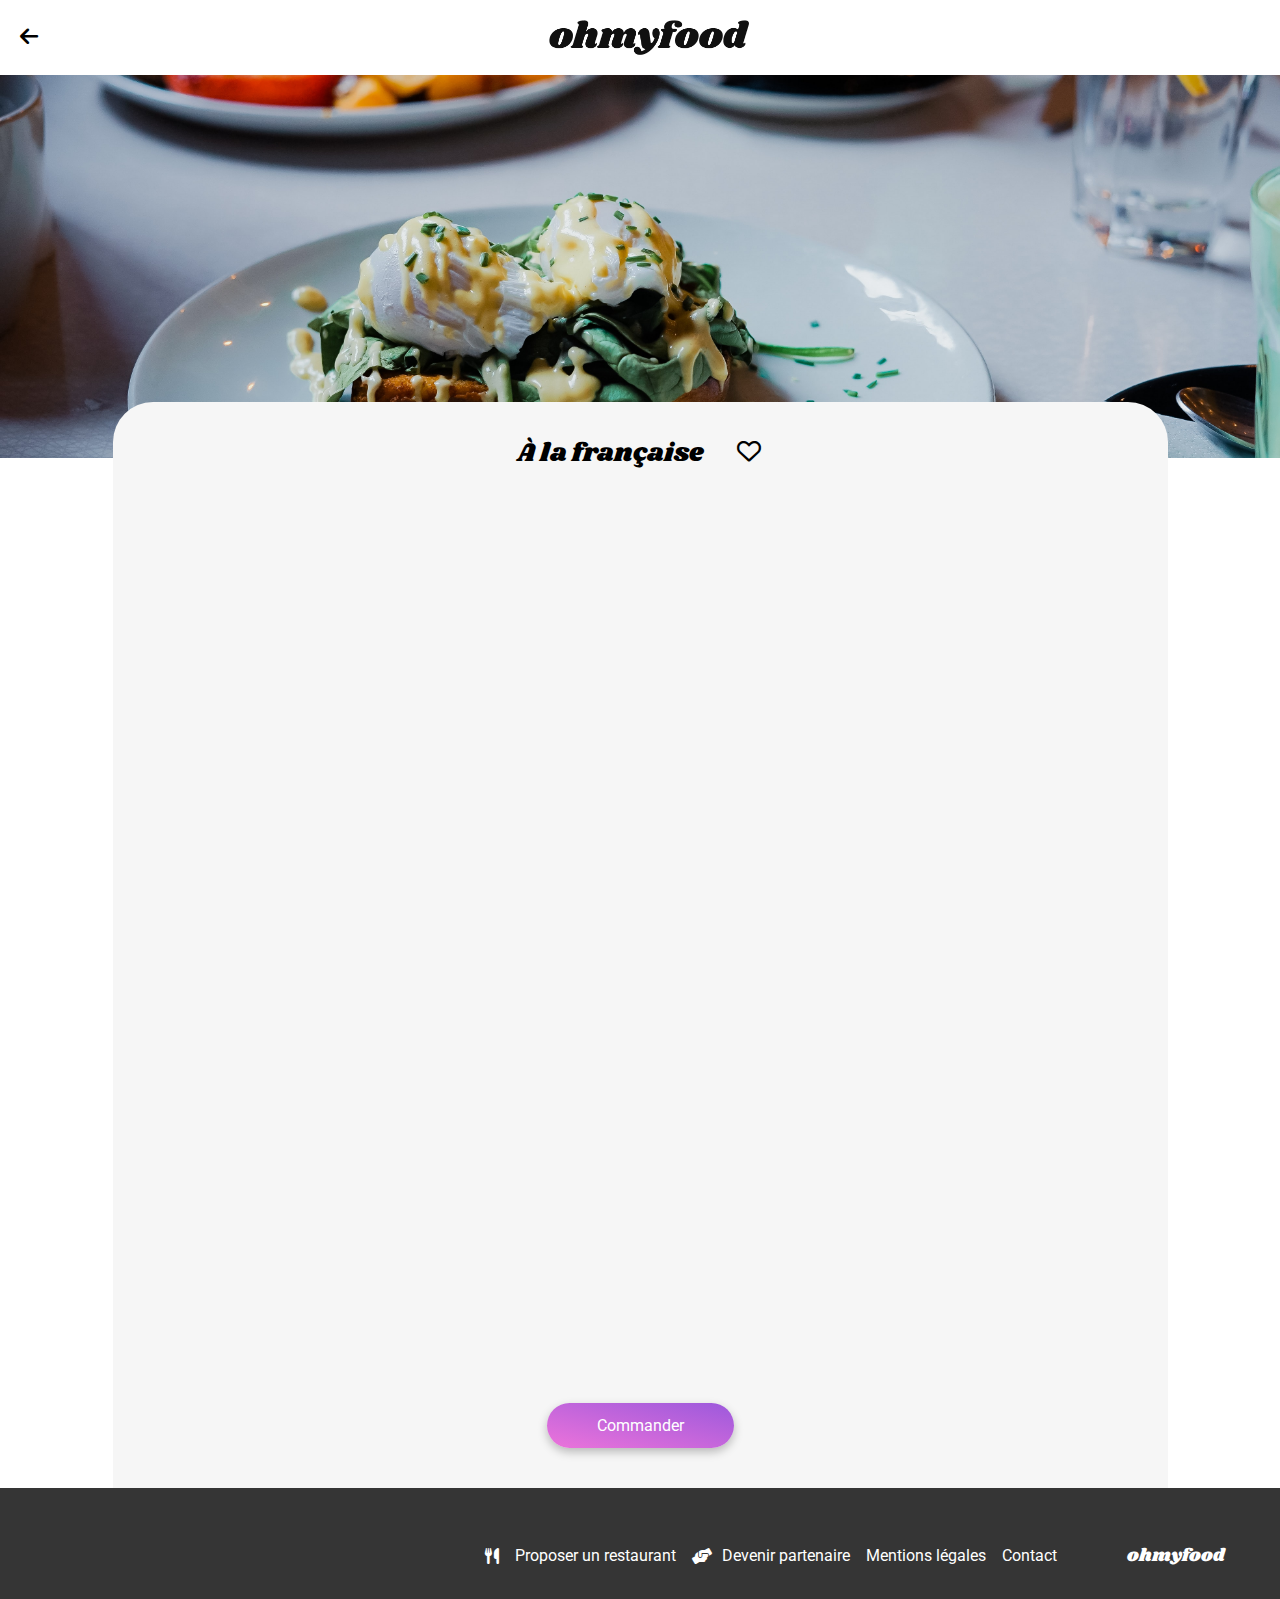
==== commit 477aadaf: "modification des animations" ====
--- a/a-la-française.html
+++ b/a-la-française.html
@@ -15,11 +15,11 @@
         <a href="index.html">
             <i class="fa-solid fa-arrow-left"></i>
         </a>
-        <img class="header_logo" src="/assets/images/logo/ohmyfood.png" alt="ohmyfood">
+        <img class="header_logo" src="assets/images/logo/ohmyfood.png" alt="ohmyfood">
         <div class="ghost"></div>
     </header>
     <main>
-    <img class="banniere" src="/assets/images/restaurants/toa-heftiba-DQKerTsQwi0-unsplash.jpg" alt="Image du restaurant À la française">
+    <img class="banniere" src="assets/images/restaurants/toa-heftiba-DQKerTsQwi0-unsplash.jpg" alt="Image du restaurant À la française">
     <div class="main-container">
         <div class="main-container_title">
             <h1>À la française</h1>
@@ -177,7 +177,7 @@
                     </div>
                 </div>
             </section>
-                <input class="submit" type="submit" value="Commander">
+                <input class="gradient-button" type="submit" value="Commander">
         </form>
     </div>
 </main>
--- a/assets/scss/restaurants.css
+++ b/assets/scss/restaurants.css
@@ -1,8 +1,9 @@
-.button, .submit {
+.gradient-button {
   transition: all 300ms;
-}
-
-.button:hover, .submit:hover {
+  box-shadow: 0px 4px 10px 0px rgba(0, 0, 0, 0.2509803922);
+}
+
+.gradient-button:hover {
   opacity: 0.8;
   box-shadow: 0px 4px 10px 0px rgba(0, 0, 0, 0.4392156863);
 }
@@ -25,7 +26,7 @@
 }
 
 input:checked ~ .menu_cards_slidebar {
-  transform: translateX(-50px);
+  transform: translateX(-51px);
   box-shadow: -15px 0 30px rgb(255, 255, 255);
 }
 
@@ -36,45 +37,21 @@
   white-space: nowrap;
 }
 
-label span {
+.menu section {
   animation: visible 900ms ease-in-out forwards;
   opacity: 0;
 }
 
-.entrees span:nth-child(1) {
-  animation-delay: 0.1s;
-}
-
-.entrees span:nth-child(2) {
-  animation-delay: 0.2s;
-}
-
-.entrees span:nth-child(3) {
-  animation-delay: 0.3s;
-}
-
-.plats span:nth-child(1) {
-  animation-delay: 0.4s;
-}
-
-.plats span:nth-child(2) {
-  animation-delay: 0.5s;
-}
-
-.plats span:nth-child(3) {
-  animation-delay: 0.6s;
-}
-
-.desserts span:nth-child(1) {
-  animation-delay: 0.7s;
-}
-
-.desserts span:nth-child(2) {
-  animation-delay: 0.8s;
-}
-
-.desserts span:nth-child(3) {
-  animation-delay: 0.9s;
+.menu section:nth-child(1) {
+  animation-delay: 100ms;
+}
+
+.menu section:nth-child(2) {
+  animation-delay: 200ms;
+}
+
+.menu section:nth-child(3) {
+  animation-delay: 300ms;
 }
 
 @keyframes visible {
@@ -85,109 +62,272 @@
     opacity: 1;
   }
 }
-@keyframes invisible {
-  0% {
-    opacity: 1;
-  }
-  100% {
-    opacity: 0;
+.body-acceuil {
+  overflow: hidden;
+  animation: overflow 0s 5s forwards;
+}
+
+@keyframes overflow {
+  100% {
+    overflow: visible;
   }
 }
 .loader {
+  display: flex;
+  flex-direction: row;
+  justify-content: center;
+  align-items: center;
+  gap: 0;
   width: 100%;
   height: 100%;
   position: fixed;
   top: 0;
   left: 0;
-  display: flex;
-  flex-direction: row;
-  justify-content: center;
-  align-items: center;
-  gap: 0;
-  background-color: white;
-  animation: out 20s forwards, invisible ease-out 0.5s 19.5s;
+  background-color: #F6F6F6;
+  animation: invisible ease-out 0.1s 4.9s forwards;
   z-index: 999;
 }
 
-@keyframes out {
-  100% {
-    display: none;
-  }
-}
-.body-acceuil {
-  overflow: hidden;
-  animation: overflow 0s 20s forwards;
-}
-
-@keyframes overflow {
-  100% {
-    overflow: visible;
-  }
-}
-.loader span {
+@keyframes invisible {
+  0% {
+    opacity: 1;
+    visibility: visible;
+  }
+  100% {
+    opacity: 0;
+    visibility: hidden;
+    pointer-events: none;
+  }
+}
+.loader div {
+  width: 500px;
+  height: 90px;
+  position: relative;
+  mask-image: linear-gradient(to bottom, transparent 0%, white 10%, white 90%, transparent 100%);
+  -webkit-mask-image: linear-gradient(to bottom, transparent 0%, white 10%, white 90%, transparent 100%);
+}
+@media screen and (max-width: 900px) {
+  .loader div {
+    width: 290px;
+    height: 70px;
+  }
+}
+
+.loader ul {
+  position: absolute;
+  top: -4px;
+  left: 3px;
+}
+@media screen and (min-width: 900px) {
+  .loader ul {
+    top: -15px;
+    left: 10px;
+  }
+}
+
+.loader ul:nth-child(2) {
+  left: 35px;
+}
+@media screen and (min-width: 900px) {
+  .loader ul:nth-child(2) {
+    left: 70px;
+  }
+}
+
+.loader ul:nth-child(3) {
+  left: 70px;
+}
+@media screen and (min-width: 900px) {
+  .loader ul:nth-child(3) {
+    left: 135px;
+  }
+}
+
+.loader ul:nth-child(4) {
+  left: 122px;
+}
+@media screen and (min-width: 900px) {
+  .loader ul:nth-child(4) {
+    left: 225px;
+  }
+}
+
+.loader ul:nth-child(5) {
+  left: 153px;
+}
+@media screen and (min-width: 900px) {
+  .loader ul:nth-child(5) {
+    left: 280px;
+  }
+}
+
+.loader ul:nth-child(6) {
+  left: 175px;
+}
+@media screen and (min-width: 900px) {
+  .loader ul:nth-child(6) {
+    left: 315px;
+  }
+}
+
+.loader ul:nth-child(7) {
+  left: 208px;
+}
+@media screen and (min-width: 900px) {
+  .loader ul:nth-child(7) {
+    left: 370px;
+  }
+}
+
+.loader ul:nth-child(8) {
+  left: 242px;
+}
+@media screen and (min-width: 900px) {
+  .loader ul:nth-child(8) {
+    left: 425px;
+  }
+}
+
+.loader li {
   font-family: "Shrikhand";
-  font-size: 40px;
-  letter-spacing: 10px;
-  opacity: 0;
-}
-@media screen and (min-width: 900px) {
-  .loader span {
+  font-size: 50px;
+  color: #EAEAEA;
+  text-shadow: 4px 4px 10px black;
+}
+@media screen and (min-width: 900px) {
+  .loader li {
     font-size: 80px;
   }
 }
 
-.loader span:nth-child(1) {
-  animation: loadermain 2.33s 0.33s both infinite;
-}
-
-.loader span:nth-child(2) {
-  animation: loadermain2 2.33s 0.33s both infinite;
-}
-
-.loader span:nth-child(3) {
-  animation: loadermain 2.33s 0.66s both infinite;
-}
-
-.loader span:nth-child(4) {
-  animation: loadermain2 2.33s 0.66s both infinite;
-}
-
-.loader span:nth-child(5) {
-  animation: loadermain 2.33s 1s both infinite;
-}
-
-.loader span:nth-child(6) {
-  animation: loadermain2 2.33s 1s both infinite;
-}
-
-.loader span:nth-child(7) {
-  animation: loadermain 2.33s 1s both infinite;
-}
-
-.loader span:nth-child(8) {
-  animation: loadermain2 2.33s 1s both infinite;
-}
-
-@keyframes loadermain {
-  33% {
-    transform: scale(1.5);
-    color: #9356DC;
-    opacity: 1;
-    text-shadow: 3px 3px 5px #5e398c;
-    @media screen and (min-width: 900px) {
-      text-shadow: 6px 6px 10px #5e398c;
-    }
-  }
-}
-@keyframes loadermain2 {
-  33% {
-    transform: scale(1.5);
-    color: #FF79DA;
-    opacity: 1;
-    text-shadow: 3px 3px 5px #793967;
-    @media screen and (min-width: 900px) {
-      text-shadow: 6px 6px 10px #793967;
-    }
+@keyframes translate1 {
+  0% {
+    transform: translateY(0);
+  }
+  10% {
+    transform: translateY(var(--translate-value));
+  }
+  100% {
+    transform: translateY(var(--translate-value));
+  }
+}
+.loader .o .li1 {
+  animation: translate1 2.4s forwards 3;
+}
+
+@keyframes translate2 {
+  0% {
+    transform: translateY(0);
+  }
+  20% {
+    transform: translateY(var(--translate-value));
+  }
+  100% {
+    transform: translateY(var(--translate-value));
+  }
+}
+.loader .o .li2 {
+  animation: translate2 2.4s forwards 3;
+}
+
+@keyframes translate3 {
+  0% {
+    transform: translateY(0);
+  }
+  30% {
+    transform: translateY(var(--translate-value));
+  }
+  100% {
+    transform: translateY(var(--translate-value));
+  }
+}
+.loader .o .li3 {
+  animation: translate3 2.4s forwards 3;
+}
+
+@keyframes translate4 {
+  0% {
+    transform: translateY(0);
+  }
+  40% {
+    transform: translateY(var(--translate-value));
+  }
+  100% {
+    transform: translateY(var(--translate-value));
+  }
+}
+.loader .o .li4 {
+  animation: translate4 2.4s forwards 3;
+}
+
+@keyframes translate5 {
+  0% {
+    transform: translateY(0);
+  }
+  50% {
+    transform: translateY(var(--translate-value));
+  }
+  100% {
+    transform: translateY(var(--translate-value));
+  }
+}
+.loader .o .li5 {
+  animation: translate5 2.4s forwards 3;
+}
+
+@keyframes translate6 {
+  0% {
+    transform: translateY(0);
+  }
+  60% {
+    transform: translateY(var(--translate-value));
+  }
+  100% {
+    transform: translateY(var(--translate-value));
+  }
+}
+.loader .o .li6 {
+  animation: translate6 2.4s forwards 3;
+}
+
+@keyframes translate7 {
+  0% {
+    transform: translateY(0);
+  }
+  70% {
+    transform: translateY(var(--translate-value));
+  }
+  100% {
+    transform: translateY(var(--translate-value));
+  }
+}
+.loader .o .li7 {
+  animation: translate7 2.4s forwards 3;
+}
+
+@keyframes translate8 {
+  0% {
+    transform: translateY(0);
+  }
+  80% {
+    transform: translateY(var(--translate-value));
+  }
+  100% {
+    transform: translateY(var(--translate-value));
+  }
+}
+.loader .o .li8 {
+  animation: translate8 2.4s forwards 3;
+}
+
+@media screen and (max-width: 900px) {
+  :root {
+    --translate-value: -727px;
+  }
+}
+@media screen and (min-width: 900px) {
+  :root {
+    --translate-value: -1165px;
   }
 }
 .header {
@@ -302,7 +442,7 @@
   font-size: 20px;
   font-weight: 400;
 }
-@media screen and (min-width: 600px) {
+@media screen and (min-width: 900px) {
   h1 {
     font-family: "Shrikhand";
     font-size: 26px;
@@ -384,43 +524,57 @@
   background-color: #F6F6F6;
 }
 main .main-container_title {
-  display: flex;
-  flex-direction: row;
-  justify-content: flex-start;
-  align-items: center;
-  gap: 30px;
-  padding: 0 0 40px 10px;
+  position: relative;
+  left: -30px;
+  margin-bottom: 40px;
 }
 main .main-container_title label {
-  display: flex;
-  flex-direction: row;
-  justify-content: center;
-  align-items: center;
-  gap: 0;
-  position: relative;
-  width: 40px;
-  height: 40px;
-  cursor: pointer;
-}
-main .main-container_title label .fa-regular.fa-heart {
-  display: flex;
-  flex-direction: row;
-  justify-content: center;
-  align-items: center;
-  gap: 0;
-  position: relative;
-  font-size: 1.4rem;
-  z-index: 1;
-}
-main .main-container_title label .fa-solid.fa-heart {
   display: flex;
   flex-direction: row;
   justify-content: center;
   align-items: center;
   gap: 0;
   position: absolute;
-  font-size: 1.4rem;
+  top: -3px;
+  right: -60px;
+  width: 30px;
+  height: 30px;
+  cursor: pointer;
+}
+main .main-container_title label .fa-regular.fa-heart {
+  position: absolute;
+  font-size: 1.5rem;
+  z-index: 1;
+}
+main .main-container_title label .fa-solid.fa-heart {
+  position: absolute;
+  font-size: 1.5rem;
   z-index: 2;
+}
+@media screen and (min-width: 900px) {
+  main .main-container_title label {
+    display: flex;
+    flex-direction: row;
+    justify-content: center;
+    align-items: center;
+    gap: 0;
+    position: absolute;
+    top: 2px;
+    right: -60px;
+    width: 30px;
+    height: 30px;
+    cursor: pointer;
+  }
+  main .main-container_title label .fa-regular.fa-heart {
+    position: absolute;
+    font-size: 1.5rem;
+    z-index: 1;
+  }
+  main .main-container_title label .fa-solid.fa-heart {
+    position: absolute;
+    font-size: 1.5rem;
+    z-index: 2;
+  }
 }
 main .main-container .menu .underline {
   width: 40px;
@@ -430,7 +584,6 @@
 main .main-container .menu_cards {
   position: relative;
   overflow: hidden;
-  padding: 13px 10px;
   width: 100%;
   max-width: 634px;
   border-radius: 15px;
@@ -443,28 +596,29 @@
   align-items: baseline;
   gap: 5px;
   position: relative;
+  padding: 13px 10px;
   cursor: pointer;
 }
 main .main-container .menu_cards_slidebar {
   display: flex;
   flex-direction: row;
-  justify-content: space-between;
+  justify-content: center;
   align-items: center;
   gap: 0;
-  width: 100px;
+  width: 85px;
   height: 69.18px;
   position: absolute;
   top: 0;
-  right: -50px;
+  right: -51px;
   background-color: white;
 }
 main .main-container .menu_cards_slidebar_price {
   display: flex;
   flex-direction: row;
-  justify-content: center;
+  justify-content: flex-start;
   align-items: end;
   gap: 0;
-  width: 50%;
+  width: 40%;
   height: 100%;
   padding-bottom: 13px;
 }
@@ -476,26 +630,18 @@
   gap: 0;
   background-color: #99E2D0;
   border-radius: 0 15px 15px 0;
-  width: 50%;
+  width: 60%;
   height: 100%;
 }
 main .main-container .menu_cards_slidebar_icon i {
   font-size: 1.3rem;
   color: white;
 }
-
-.containerS {
-  display: flex;
-  justify-content: center;
-  align-items: center;
-  padding: 40px;
-}
-
-.submit {
+main .main-container .menu .gradient-button {
   padding: 13px 50px;
   background: linear-gradient(193.33deg, #9356DC -11.44%, #FF79DA 123.93%);
   border-radius: 25px;
-  box-shadow: 0px 4px 10px 0px rgba(0, 0, 0, 0.2509803922);
+  cursor: pointer;
   font-family: "Roboto";
   font-size: 16px;
   font-weight: 400;
